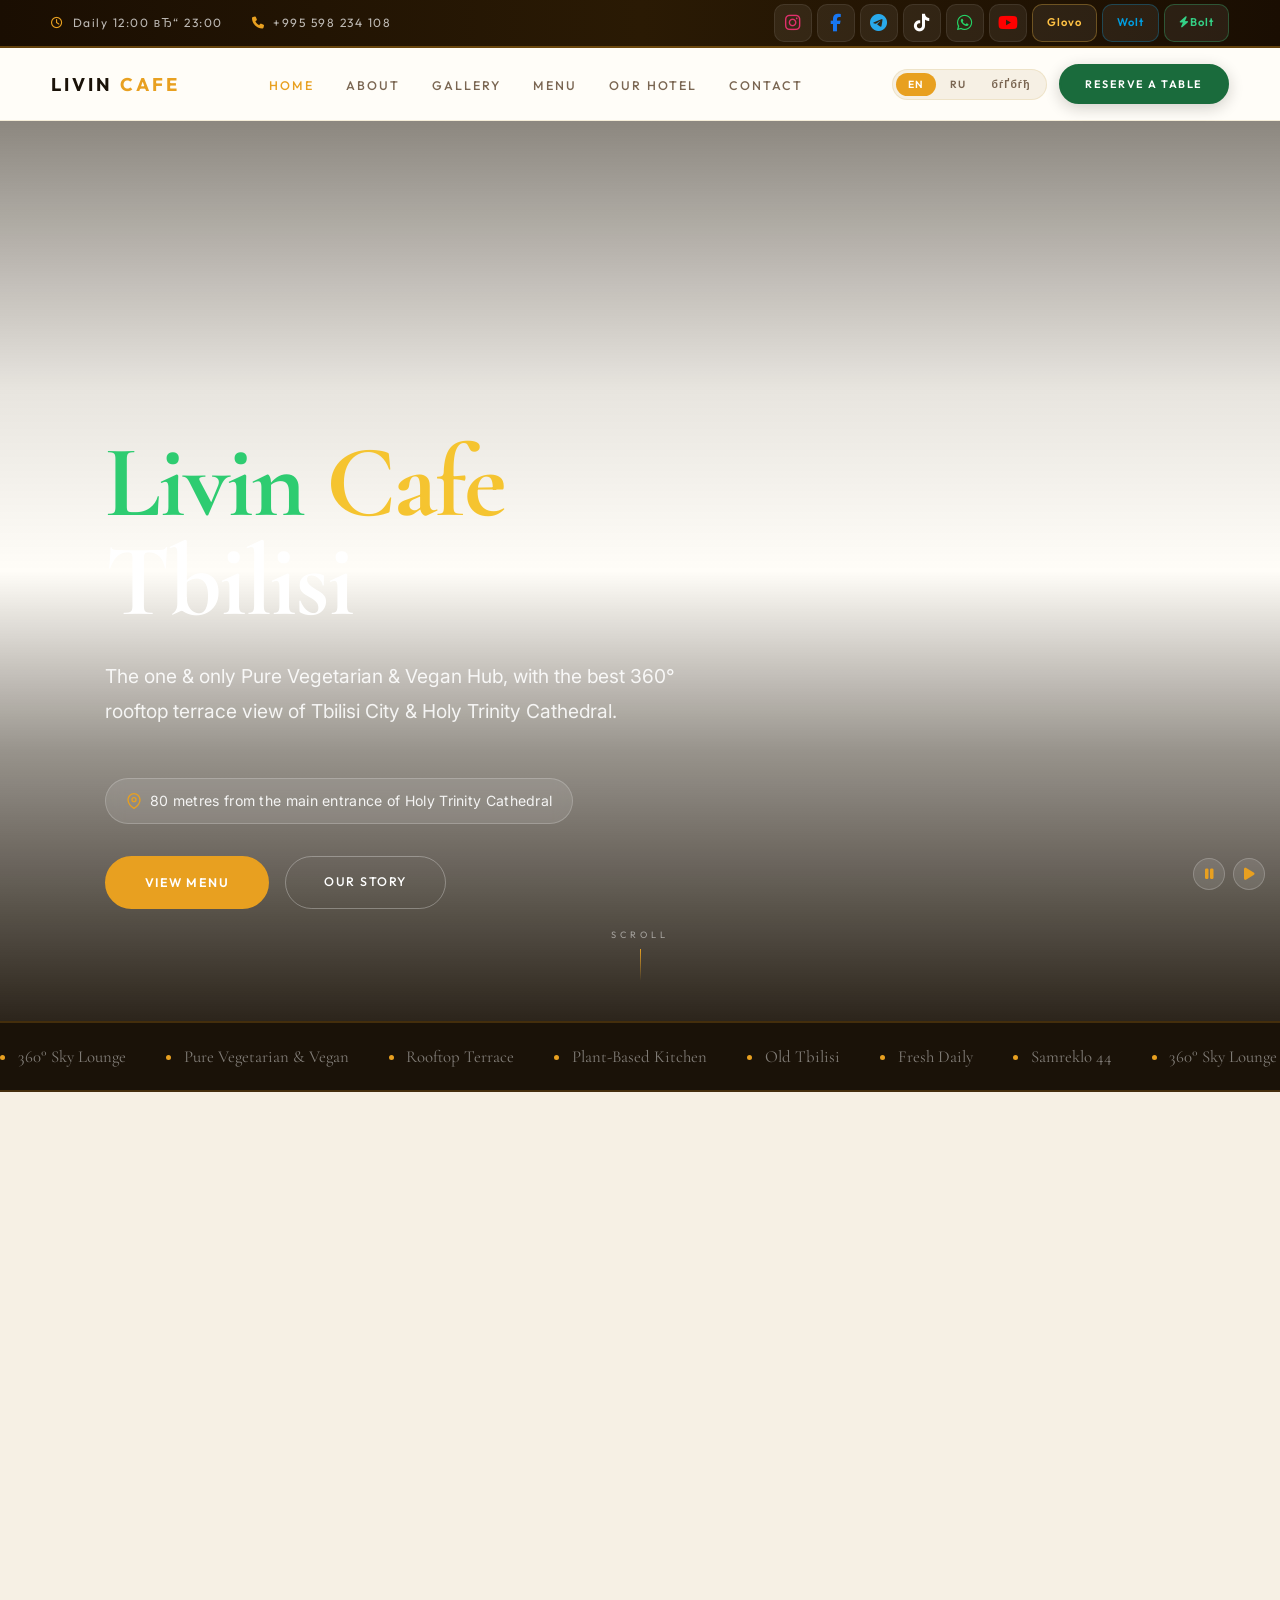
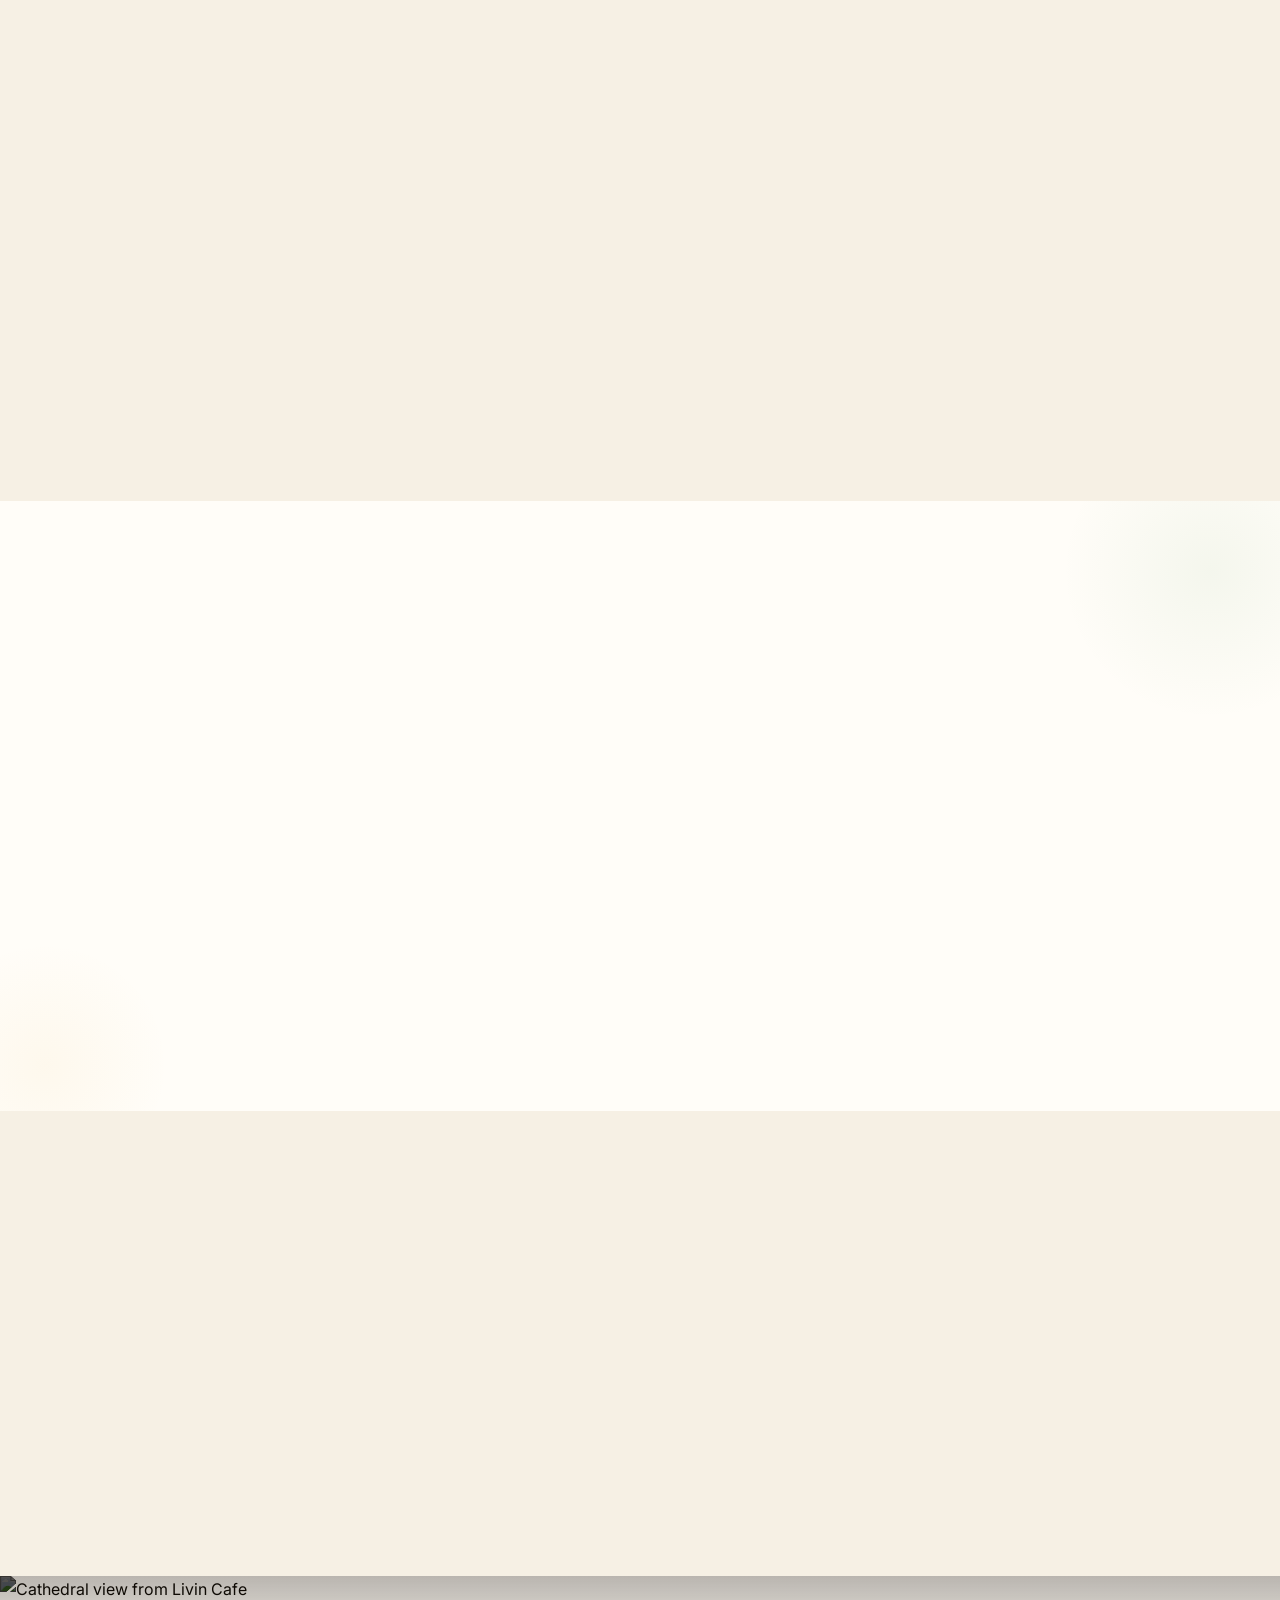
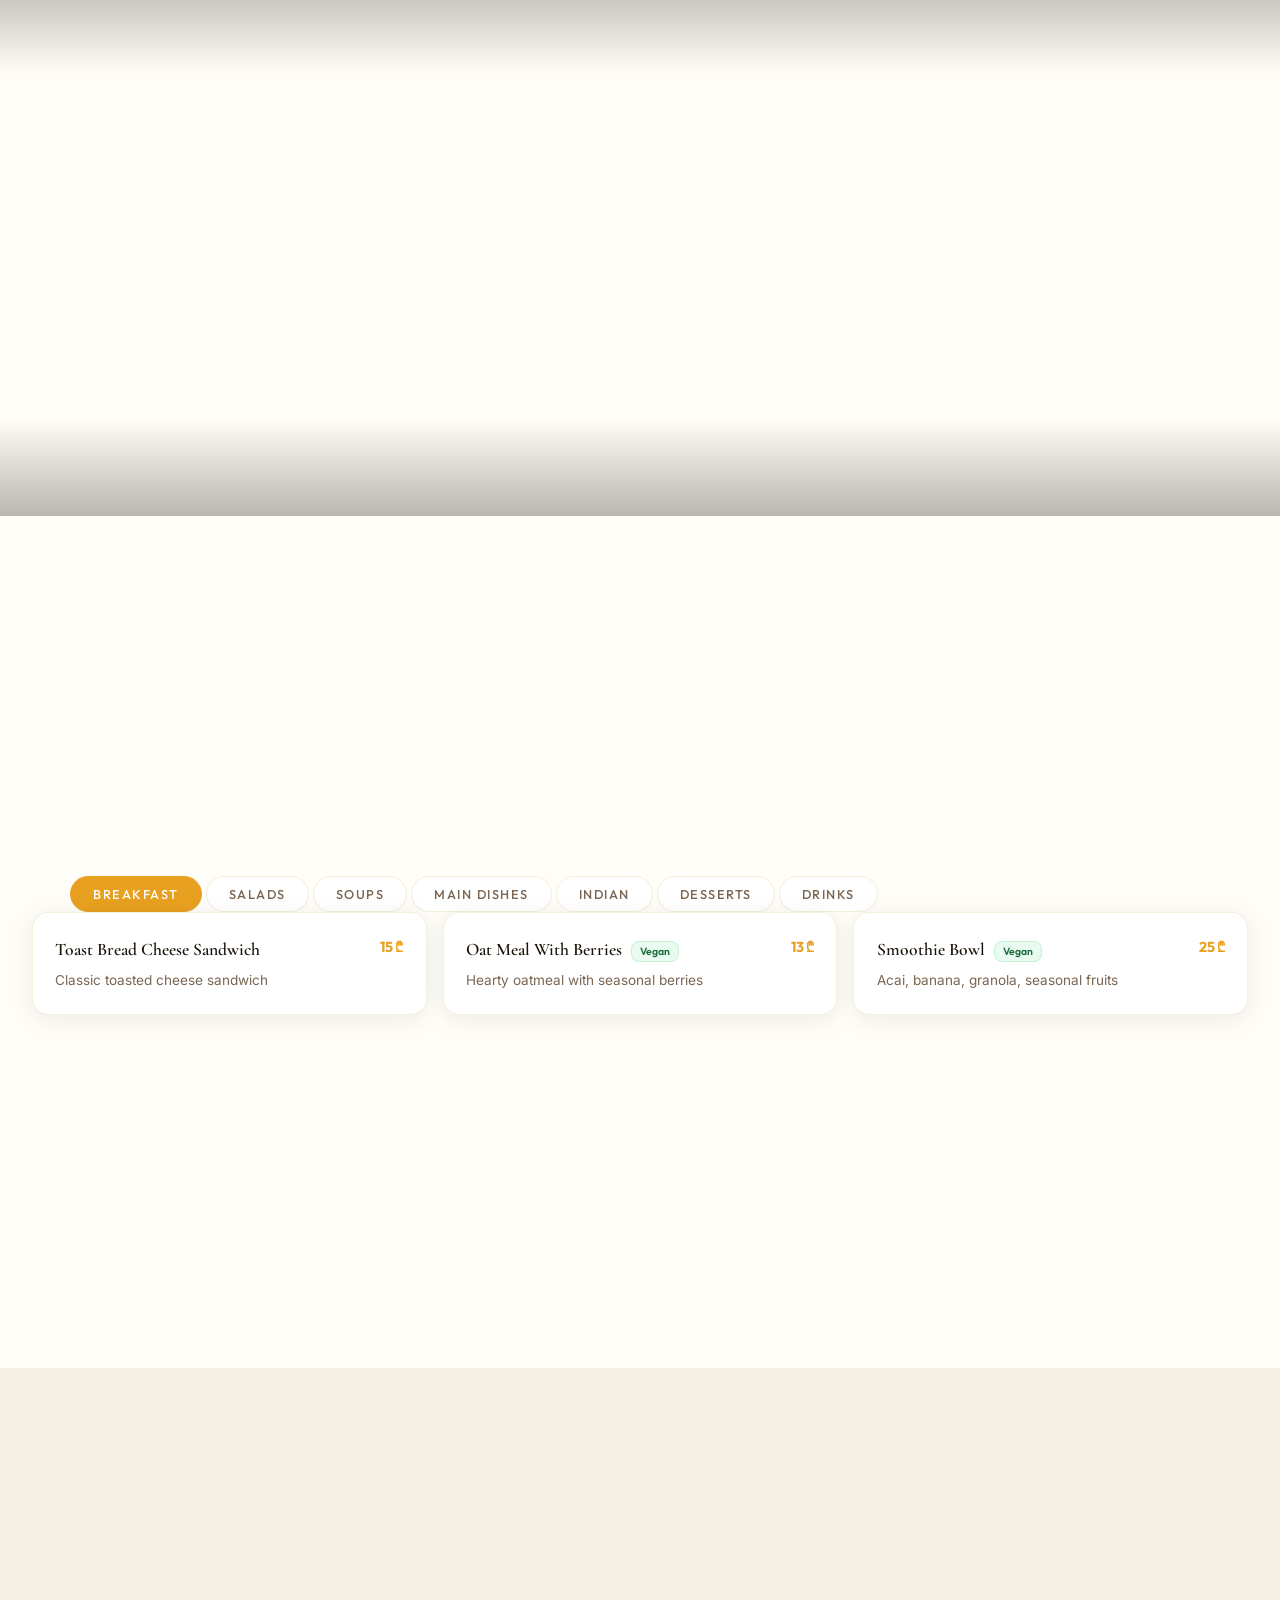
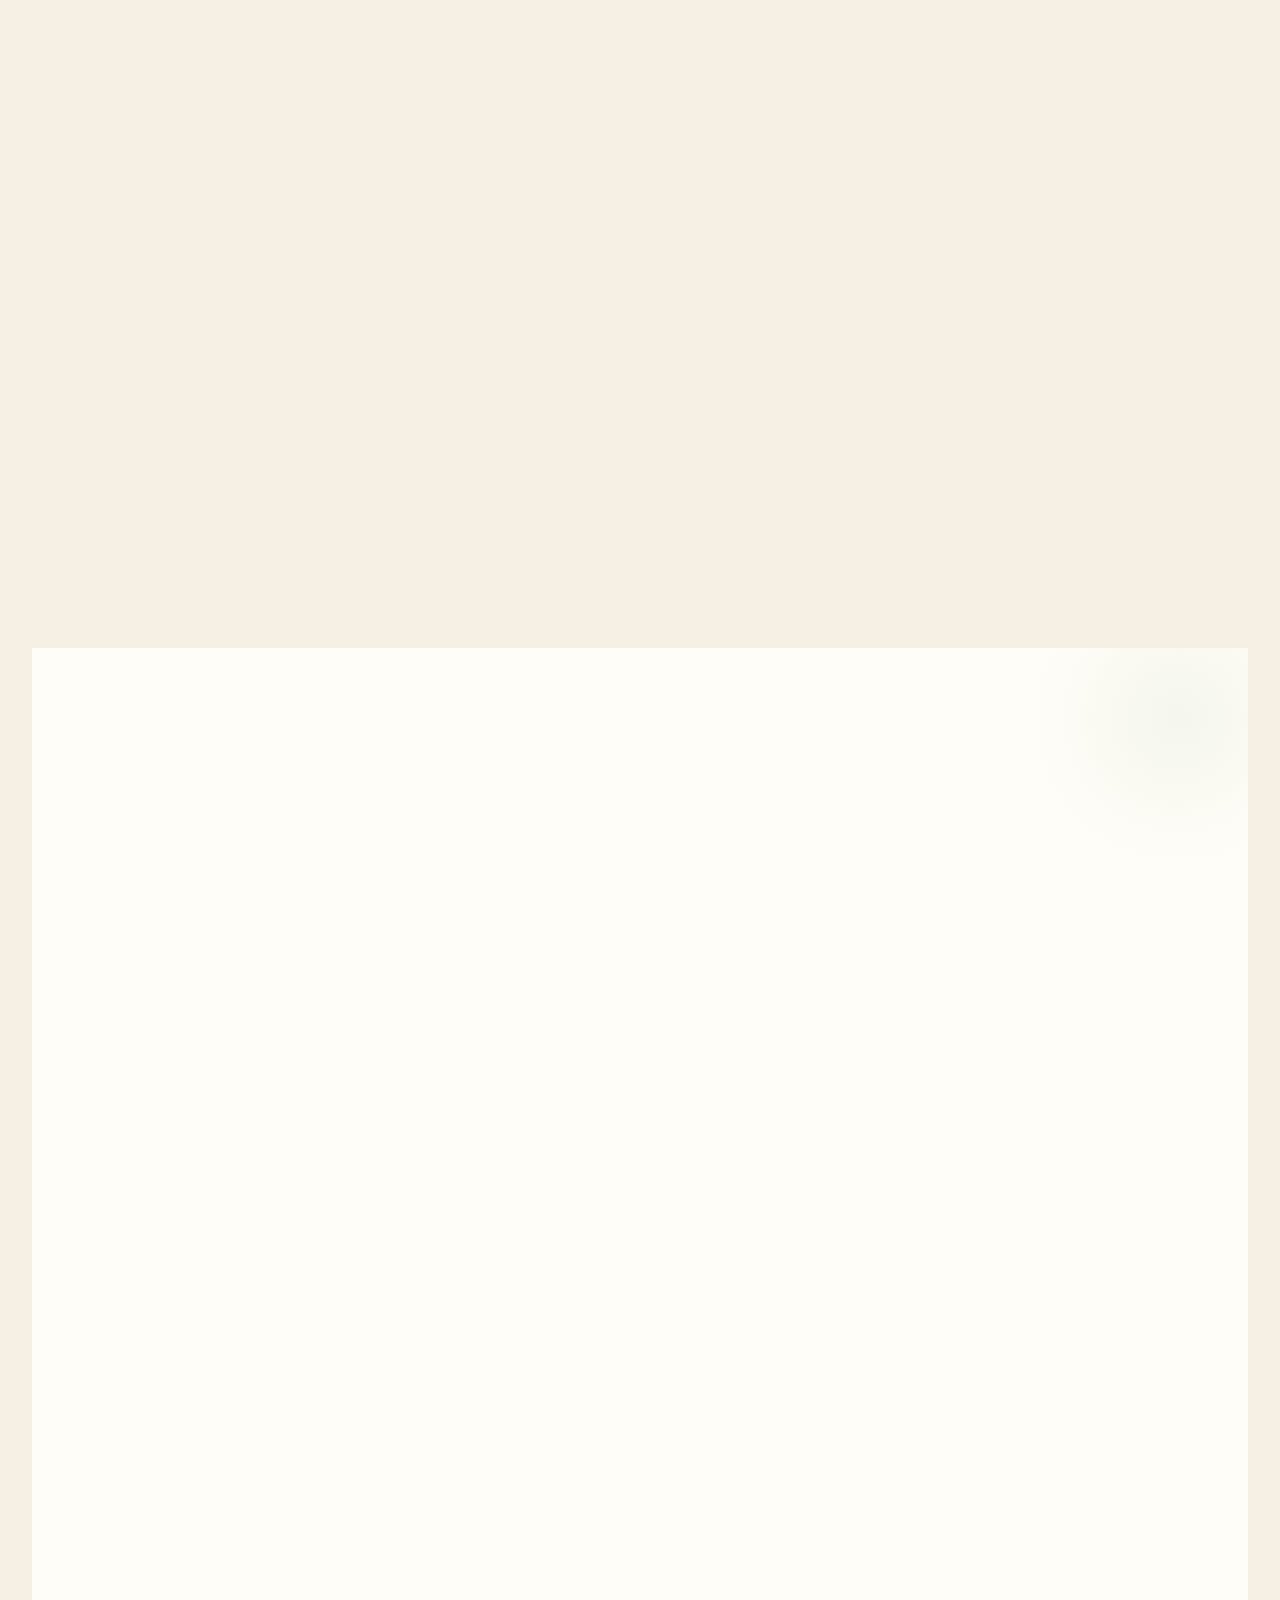
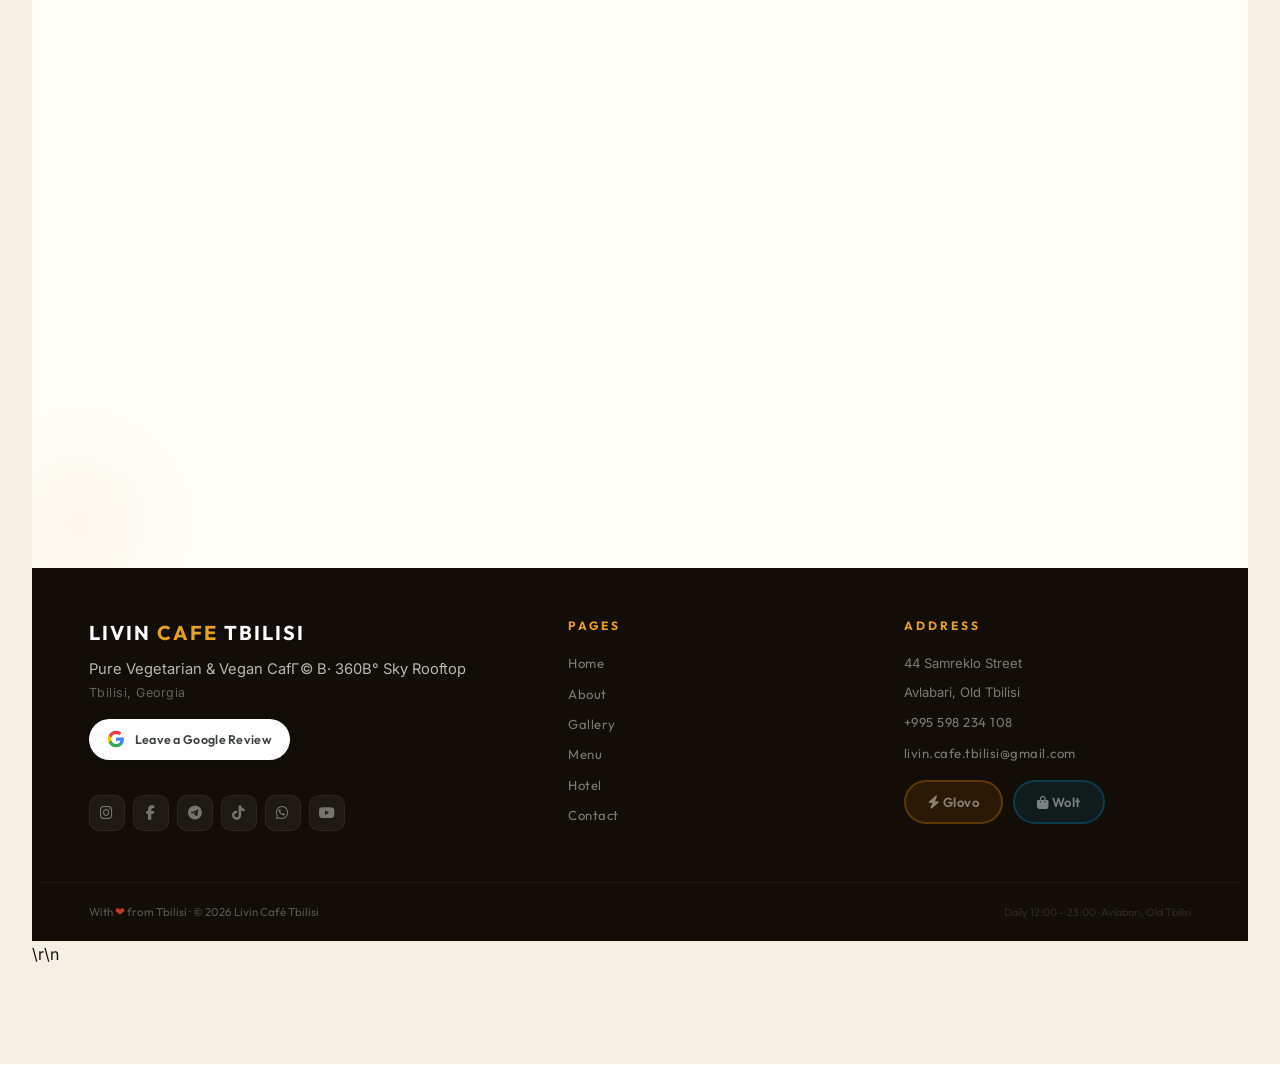
==== index.html @ 827bec3f "Add files via upload" ====
﻿<!DOCTYPE html>
<html lang="en">
<head>
    <link rel="manifest" href="manifest.json">
  <meta charset="UTF-8"><meta name="viewport" content="width=device-width,initial-scale=1.0">
  <title>Livin Cafe Tbilisi вЂ” Pure Vegetarian & Vegan Rooftop</title>
  <meta name="description" content="The one and only pure vegetarian and vegan rooftop cafe in Tbilisi with 360 views of Holy Trinity Cathedral. Samreklo 44, Avlabari.">
  <!-- OG Tags -->
  <meta property="og:title" content="Livin Cafe Tbilisi вЂ” Pure Vegetarian & Vegan Rooftop">
  <meta property="og:description" content="The one & only Pure Vegetarian & Vegan Hub with the best 360В° rooftop terrace view of Tbilisi City & Holy Trinity Cathedral.">
  <meta property="og:type" content="website">
  <meta property="og:url" content="https://www.livincafetbilisi.com">
  <meta property="og:image" content="https://www.livincafetbilisi.com/photos/cathedral-view.jpg">
  <meta property="og:locale" content="en_US">
  <meta property="og:locale:alternate" content="ru_RU">
  <meta property="og:locale:alternate" content="ka_GE">
  <meta name="twitter:card" content="summary_large_image">
  <meta name="twitter:title" content="Livin Cafe Tbilisi вЂ” Pure Vegetarian & Vegan Rooftop">
  <meta name="twitter:description" content="360В° Sky Lounge В· Bar В· Terrace В· Pure Vegetarian & Vegan Hub in Old Tbilisi">
  <meta name="twitter:image" content="https://www.livincafetbilisi.com/photos/cathedral-view.jpg">
  <!-- Schema Markup for SEO -->
  <script type="application/ld+json">
  {
    "@context": "https://schema.org",
    "@type": "Restaurant",
    "name": "Livin Cafe Tbilisi",
    "image": [
      "https://www.livincafetbilisi.com/photos/cathedral-view.jpg",
      "https://www.livincafetbilisi.com/photos/interior.jpg"
    ],
    "servesCuisine": [
      "Vegetarian",
      "Vegan",
      "Georgian",
      "Mediterranean"
    ],
    "priceRange": "$$",
    "address": {
      "@type": "PostalAddress",
      "streetAddress": "44 Samreklo Street",
      "addressLocality": "Avlabari, Old Tbilisi",
      "addressCountry": "GE"
    },
    "geo": {
      "@type": "GeoCoordinates",
      "latitude": "41.698880",
      "longitude": "44.814075"
    },
    "telephone": "+995 598 234 108",
    "url": "https://www.livincafetbilisi.com",
    "openingHours": [
      "Mo,Tu,We,Th,Fr,Sa,Su 12:00-23:00"
    ],
    "menu": "https://menu.ps.me/PnsCt-fEtQE",
    "hasMenu": "https://menu.ps.me/PnsCt-fEtQE"
  }
  </script>
  <!-- Favicon SVG -->
  <link rel="icon" type="image/png" href="favicon.png">
  <link rel="shortcut icon" href="favicon.ico">
  <link rel="stylesheet" href="style.css">
  <link rel="stylesheet" href="https://cdnjs.cloudflare.com/ajax/libs/font-awesome/6.5.1/css/all.min.css">
</head>
<body>
  <!-- Skip to Content Link for Accessibility -->
  <a href="#main-content" class="skip-link">Skip to main content</a>
  <div id="main-content" class="content-wrapper">
<div class="top-bar">
  <div class="top-bar-left">
    <span class="top-hours"><i class="far fa-clock"></i> <span data-i18n="topHours">Daily 12:00 вЂ“ 23:00</span></span>
    <a href="tel:+995598234108" class="top-phone"><i class="fas fa-phone"></i> +995 598 234 108</a>
  </div>
  <div class="top-bar-right">
    <a href="https://www.instagram.com/livin.cafe.tbilisi" target="_blank" class="tsoc ig"><i class="fab fa-instagram"></i></a>
    <a href="https://www.facebook.com/livincafetbilisi" target="_blank" class="tsoc fb"><i class="fab fa-facebook-f"></i></a>
    <a href="https://t.me/LIVINCAFETBILISI" target="_blank" class="tsoc tg"><i class="fab fa-telegram-plane"></i></a>
    <a href="https://www.tiktok.com/@livin.cafe.tbilisi" target="_blank" class="tsoc tt"><i class="fab fa-tiktok"></i></a>
    <a href="https://wa.me/995598234108" target="_blank" class="tsoc wa"><i class="fab fa-whatsapp"></i></a>
    <a href="https://www.youtube.com/@LivinCafeTbilisi" target="_blank" class="tsoc yt"><i class="fab fa-youtube"></i></a>
    <a href="https://glovoapp.com/ka/ge/tbilisi/stores/livin-cafe-tbilisi-tbi" target="_blank" class="tsoc tsoc-delivery glovo">Glovo</a>
    <a href="https://wolt.com/ka/geo/tbilisi/restaurant/livin-caf-tbilisi" target="_blank" class="tsoc tsoc-delivery wolt">Wolt</a>
    <a href="#" class="tsoc tsoc-delivery bolt"><i class="fas fa-bolt"></i> Bolt</a>
  </div>
</div>
<nav class="nav" id="nav">
  <a href="index.html" class="nav-logo"><span class="nav-brand">LIVIN <em>CAFE</em></span></a>
  <ul class="nav-center">
    <li><a href="#home" class="active" data-i18n="navHome">Home</a></li>
    <li><a href="#about" data-i18n="navAbout">About</a></li>
    <li><a href="gallery.html" data-i18n="navGallery">Gallery</a></li>
    <li><a href="#menu" data-i18n="navMenu">Menu</a></li>
    <li><a href="hotel.html" data-i18n="navHotel">Our Hotel</a></li>
    <li><a href="#contact" data-i18n="navContact">Contact</a></li>
  </ul>
  <div class="nav-right">
    <div class="lang-toggle">
      <button class="lang-btn active" data-lang="en">EN</button>
      <button class="lang-btn" data-lang="ru">RU</button>
      <button class="lang-btn" data-lang="ka">бѓҐбѓђ</button>
    </div>
    <a href="https://wa.me/995598234108" target="_blank" class="nav-cta" data-i18n="navCta">Reserve a Table</a>
  </div>
  <button class="hamburger" id="hamburger"><span></span><span></span><span></span></button>
</nav>
<div class="mobile-nav" id="mobileNav">
  <a href="#home" onclick="closeMobile()" data-i18n="navHome">Home</a>
  <a href="#about" onclick="closeMobile()" data-i18n="navAbout">About</a>
  <a href="gallery.html" data-i18n="navGallery">Gallery</a>
  <a href="#menu" onclick="closeMobile()" data-i18n="navMenu">Menu</a>
  <a href="hotel.html" data-i18n="navHotel">Hotel</a>
  <a href="#contact" onclick="closeMobile()" data-i18n="navContact">Contact</a>
  <a href="https://wa.me/995598234108" target="_blank" data-i18n="navCta">Reserve a Table</a>
  <div class="mobile-lang"><button class="lang-btn" data-lang="en">EN</button><button class="lang-btn" data-lang="ru">RU</button><button class="lang-btn" data-lang="ka">бѓҐбѓђ</button></div>
</div>

<!-- HERO вЂ” brighter video filter -->
<section class="hero" id="home">
  <div class="hero-video-wrap">
    <video autoplay muted loop playsinline class="hero-video" poster="photos/cathedral-view.webp">
      <source src="video/hero-6.mp4" type="video/mp4">
      <source src="video/hero.mp4" type="video/mp4">
    </video>
  </div>
  <div class="hero-overlay"></div>
  <div class="hero-content">
    <h1><span class="green">Livin</span> <span class="gold">Cafe</span><br>Tbilisi</h1>
    <p class="hero-desc" data-i18n="heroDesc">The one &amp; only Pure Vegetarian &amp; Vegan Hub, with the best 360&deg; rooftop terrace view of Tbilisi City &amp; Holy Trinity Cathedral.</p>
    <div class="hero-location" data-i18n="heroLocation">
      <svg viewBox="0 0 24 24" fill="none" stroke="currentColor" stroke-width="2" stroke-linecap="round" stroke-linejoin="round"><path d="M21 10c0 7-9 13-9 13s-9-6-9-13a9 9 0 0118 0z"/><circle cx="12" cy="10" r="3"/></svg>
      80 metres from the main entrance of Holy Trinity Cathedral
    </div>
    <div class="hero-actions">
      <a href="#menu" class="btn-main" data-i18n="heroBtn1">View Menu</a>
      <a href="#about" class="btn-ghost" data-i18n="heroBtn2">Our Story</a>
    </div>
  </div>
  <div class="hero-scroll"><span data-i18n="scrollText">Scroll</span><div class="hero-scroll-line"></div></div>
</section>

<!-- MARQUEE -->
<div class="marquee"><div class="marquee-track">
  <div class="marquee-item"><span class="dot"></span>360&deg; Sky Lounge</div>
  <div class="marquee-item"><span class="dot"></span><span data-i18n="mq1">Pure Vegetarian &amp; Vegan</span></div>
  <div class="marquee-item"><span class="dot"></span><span data-i18n="mq2">Rooftop Terrace</span></div>
  <div class="marquee-item"><span class="dot"></span><span data-i18n="mq3">Plant-Based Kitchen</span></div>
  <div class="marquee-item"><span class="dot"></span>Old Tbilisi</div>
  <div class="marquee-item"><span class="dot"></span><span data-i18n="mq5">Fresh Daily</span></div>
  <div class="marquee-item"><span class="dot"></span>Samreklo 44</div>
  <div class="marquee-item"><span class="dot"></span>360&deg; Sky Lounge</div>
  <div class="marquee-item"><span class="dot"></span><span data-i18n="mq1">Pure Vegetarian &amp; Vegan</span></div>
  <div class="marquee-item"><span class="dot"></span><span data-i18n="mq2">Rooftop Terrace</span></div>
  <div class="marquee-item"><span class="dot"></span><span data-i18n="mq3">Plant-Based Kitchen</span></div>
  <div class="marquee-item"><span class="dot"></span>Old Tbilisi</div>
  <div class="marquee-item"><span class="dot"></span>Samreklo 44</div>
</div></div>
<div class="marquee-controls" aria-label="Marquee controls">
  <button class="marquee-btn pause" title="Pause"><i class="fas fa-pause"></i></button>
  <button class="marquee-btn play" title="Play"><i class="fas fa-play"></i></button>
</div>

<!-- ABOUT -->
<section id="about">
  <div class="container">
    <span class="section-label reveal" data-i18n="aboutLabel">Our Story</span>
    <h2 class="section-title reveal" data-i18n="aboutTitle">About Livin Cafe</h2>
    <p class="section-sub reveal" data-i18n="aboutSub">Where mindful dining meets the best view in Tbilisi</p>
    <div class="about-grid">
      <div class="about-img reveal"><picture><source srcset="photos/interior.webp" type="image/webp"><source srcset="photos/interior.jpg" type="image/jpeg"><img src="photos/interior.jpg" alt="Livin Cafe Interior"></picture></div>
      <div class="about-body">
        <p class="reveal" data-i18n="aboutP">Perched atop the Livin Hotel at 44 Samreklo Street in Old Tbilisi's Avlabari district, we offer the best 360&deg; rooftop view of the city and Holy Trinity Cathedral. Everything on our menu is purely vegetarian and vegan вЂ” made fresh every day from plant-based ingredients with no compromise on taste.</p>
        <blockquote class="reveal" data-i18n="aboutQuote">"We believe great food doesn't need to come at the cost of the planet."</blockquote>
        <ul class="values reveal">
          <li><span class="check">&#10003;</span><span data-i18n="pr1">No eggs, meat, poultry, or seafood</span></li>
          <li><span class="check">&#10003;</span><span data-i18n="pr2">100% Halal food</span></li>
          <li><span class="check">&#10003;</span><span data-i18n="pr3">Made fresh daily</span></li>
          <li><span class="check">&#10003;</span><span data-i18n="pr4">Plant-based ingredients</span></li>
        </ul>
      </div>
    </div>
  </div>
</section>

<!-- MISSION вЂ” NEW SECTION -->
<section class="mission-section" id="mission">
  <div class="mission-inner">
    <div class="mission-icon reveal">рџЄ·</div>
    <span class="section-label reveal" data-i18n="missionLabel">Our Mission</span>
    <h2 class="section-title reveal" data-i18n="missionTitle">Food That Cares</h2>
    <p class="mission-text reveal" data-i18n="missionText">To inspire a conscious and healthy lifestyle through balanced, fresh, and cruelty-free food. We do believe that caring for ourselves also means caring for our community, our country, animals, the environment and our planet.</p>
    <div class="mission-pillars reveal">
      <div class="mission-pillar"><i class="fas fa-users"></i> <span data-i18n="mp1">Community</span></div>
      <div class="mission-pillar"><i class="fas fa-heartbeat"></i> <span data-i18n="mp2">Health</span></div>
      <div class="mission-pillar"><i class="fas fa-paw"></i> <span data-i18n="mp3">Animals</span></div>
      <div class="mission-pillar"><i class="fas fa-leaf"></i> <span data-i18n="mp4">Environment</span></div>
      <div class="mission-pillar"><i class="fas fa-globe-americas"></i> <span data-i18n="mp5">Planet</span></div>
    </div>
  </div>
</section>

<!-- OWNER -->
<section class="owner-section" id="owner">
  <div class="container">
    <div class="owner-card reveal">
      <div class="owner-photo"><div class="owner-initials">RS</div></div>
      <div class="owner-info">
        <span class="section-label" data-i18n="ownerLabel">Founder &amp; Director</span>
        <h3 data-i18n="ownerName">Rauf Shikhaliyev</h3>
        <p data-i18n="ownerBio">Visionary entrepreneur behind Livin Cafe &amp; Hotel Tbilisi вЂ” pioneering Georgia's first pure vegetarian &amp; vegan hospitality concept with a passion for sustainable living and mindful dining.</p>
        <a href="https://www.linkedin.com/in/rauf-shikhaliyev-09820183/" target="_blank" class="owner-linkedin">
          <i class="fab fa-linkedin"></i> <span data-i18n="ownerLinkedin">View on LinkedIn</span>
        </a>
      </div>
    </div>
  </div>
</section>

<!-- PHOTO BREAK -->
<div class="photo-break">
  <picture><source srcset="photos/cathedral-view.webp" type="image/webp"><source srcset="photos/cathedral-view.jpg" type="image/jpeg"><img src="photos/cathedral-view.jpg" alt="Cathedral view from Livin Cafe"></picture>
  <div class="photo-break-overlay"></div>
  <div class="photo-break-text reveal">
    <blockquote data-i18n="breakQuote">"The one &amp; only Pure Vegetarian &amp; Vegan Hub, with the best 360&deg; rooftop terrace view of Tbilisi City &amp; Holy Trinity Cathedral."</blockquote>
    <cite data-i18n="breakCite">Samreklo 44, Avlabari</cite>
  </div>
</div>

<!-- MENU вЂ” with i18n keys for translation -->
<section id="menu">
  <div class="container">
    <span class="section-label reveal" data-i18n="menuLabel">Our Menu</span>
    <h2 class="section-title reveal" data-i18n="menuTitle">Taste Our Kitchen</h2>
    <p class="section-sub reveal" data-i18n="menuSub">100% plant-based. Made fresh every day.</p>
    <div class="menu-filters reveal">
      <button class="filter-btn active" data-filter="all">All</button>
      <button class="filter-btn" data-filter="vegan">Vegan</button>
      <button class="filter-btn" data-filter="vegetarian">Vegetarian</button>
      <button class="filter-btn" data-filter="hot">Hot Dishes</button>
      <button class="filter-btn" data-filter="cold">Cold Dishes</button>
    </div
<div class="menu-tabs reveal">
      <button class="tab-btn active" data-tab="breakfast" data-i18n="t0">Breakfast</button>
      <button class="tab-btn" data-tab="salads" data-i18n="t1">Salads</button>
      <button class="tab-btn" data-tab="soups" data-i18n="t2">Soups</button>
      <button class="tab-btn" data-tab="mains" data-i18n="t3">Main Dishes</button>
      <button class="tab-btn" data-tab="indian" data-i18n="t4">Indian</button>
      <button class="tab-btn" data-tab="desserts" data-i18n="t5">Desserts</button>
      <button class="tab-btn" data-tab="drinks" data-i18n="t6">Drinks</button>
    </div>
    <!-- BREAKFAST -->
    <div class="menu-panel active" id="tab-breakfast"><div class="menu-grid">
      <div class="menu-card"><div class="menu-card-body"><h4><span data-i18n="m_b1">Toast Bread Cheese Sandwich</span></h4><p class="mc-desc" data-i18n="m_b1d">Classic toasted cheese sandwich</p></div><span class="mc-price">15 &#8382;</span></div>
      <div class="menu-card"><div class="menu-card-body"><h4><span data-i18n="m_b2">Oat Meal With Berries</span> <span class="tag-v">Vegan</span></h4><p class="mc-desc" data-i18n="m_b2d">Hearty oatmeal with seasonal berries</p></div><span class="mc-price">13 &#8382;</span></div>
      <div class="menu-card"><div class="menu-card-body"><h4><span data-i18n="m_b3">Smoothie Bowl</span> <span class="tag-v">Vegan</span></h4><p class="mc-desc" data-i18n="m_b3d">Acai, banana, granola, seasonal fruits</p></div><span class="mc-price">25 &#8382;</span></div>
    </div></div>
    <!-- SALADS -->
    <div class="menu-panel" id="tab-salads"><div class="menu-grid">
      <div class="menu-card"><div class="menu-card-body"><h4><span data-i18n="m_s1">Broccoli &amp; Avocado Salad</span> <span class="tag-v">Vegan</span></h4><p class="mc-desc" data-i18n="m_s1d">Broccoli, avocado, iceberg, tomato, zucchini, cashew</p></div><span class="mc-price">25 &#8382;</span></div>
      <div class="menu-card"><div class="menu-card-body"><h4><span data-i18n="m_s2">Caesar Salad</span> <span class="tag-vg">Vegetarian</span></h4><p class="mc-desc" data-i18n="m_s2d">Beyond Meat, parmesan, vegan caesar dressing</p></div><span class="mc-price">29 &#8382;</span></div>
    </div></div>
    <!-- SOUPS -->
    <div class="menu-panel" id="tab-soups"><div class="menu-grid">
      <div class="menu-card"><div class="menu-card-body"><h4><span data-i18n="m_sp1">Pumpkin Cream Soup</span> <span class="tag-v">Vegan</span></h4><p class="mc-desc" data-i18n="m_sp1d">Semi-sweet pumpkin, coconut cream, spices</p></div><span class="mc-price">18 &#8382;</span></div>
      <div class="menu-card"><div class="menu-card-body"><h4><span data-i18n="m_sp2">Miso Soup</span> <span class="tag-v">Vegan</span></h4><p class="mc-desc" data-i18n="m_sp2d">Tofu, wakame, nori, bell pepper, rice</p></div><span class="mc-price">22 &#8382;</span></div>
      <div class="menu-card"><div class="menu-card-body"><h4><span data-i18n="m_sp3">Tom Yum Noodles</span> <span class="tag-v">Vegan</span></h4><p class="mc-desc" data-i18n="m_sp3d">Tofu, mushroom, broccoli, coconut cream</p></div><span class="mc-price">25 &#8382;</span></div>
    </div></div>
    <!-- MAINS -->
    <div class="menu-panel" id="tab-mains"><div class="menu-grid">
      <div class="menu-card"><div class="menu-card-body"><h4><span data-i18n="m_m1">CheeseBurger</span> <span class="tag-vg">Vegetarian</span></h4><p class="mc-desc" data-i18n="m_m1d">Beyond Meat patty, mozzarella, potato wedges</p></div><span class="mc-price">38 &#8382;</span></div>
      <div class="menu-card"><div class="menu-card-body"><h4><span data-i18n="m_m2">Burger</span> <span class="tag-v">Vegan</span></h4><p class="mc-desc" data-i18n="m_m2d">Beyond Meat, lettuce, tomato, vegan sauce</p></div><span class="mc-price">35 &#8382;</span></div>
      <div class="menu-card"><div class="menu-card-body"><h4><span data-i18n="m_m3">Grilled Falafel Roll</span> <span class="tag-v">Vegan</span></h4><p class="mc-desc" data-i18n="m_m3d">Lavash, lettuce, tomato, cucumber pickle</p></div><span class="mc-price">25 &#8382;</span></div>
      <div class="menu-card"><div class="menu-card-body"><h4><span data-i18n="m_m4">Spicy Burrito Wrap</span> <span class="tag-v">Vegan</span></h4><p class="mc-desc" data-i18n="m_m4d">Soy meat, corn, red beans, bell pepper, salsa</p></div><span class="mc-price">25 &#8382;</span></div>
      <div class="menu-card"><div class="menu-card-body"><h4><span data-i18n="m_m5">Tofu Fish Fillet</span> <span class="tag-v">Vegan</span></h4><p class="mc-desc" data-i18n="m_m5d">Tofu in nori, vegan tartar, home fries</p></div><span class="mc-price">35 &#8382;</span></div>
      <div class="menu-card"><div class="menu-card-body"><h4><span data-i18n="m_m6">Singapore Noodles</span> <span class="tag-v">Vegan</span></h4><p class="mc-desc" data-i18n="m_m6d">Bell pepper, carrot, zucchini, sesame, soy</p></div><span class="mc-price">28 &#8382;</span></div>
    </div></div>
    <!-- INDIAN -->
    <div class="menu-panel" id="tab-indian"><div class="menu-grid">
      <div class="menu-card"><div class="menu-card-body"><h4><span data-i18n="m_i1">Paneer Butter Masala</span> <span class="tag-vg">Vegetarian</span></h4><p class="mc-desc" data-i18n="m_i1d">Tomato, cashew, garam masala, ginger</p></div><span class="mc-price">35 &#8382;</span></div>
      <div class="menu-card"><div class="menu-card-body"><h4><span data-i18n="m_i2">Paneer Tikka Masala</span> <span class="tag-vg">Vegetarian</span></h4><p class="mc-desc" data-i18n="m_i2d">Spicy, jeera rice, yogurt, bell pepper</p></div><span class="mc-price">35 &#8382;</span></div>
      <div class="menu-card"><div class="menu-card-body"><h4><span data-i18n="m_i3">Dal Fry</span> <span class="tag-v">Vegan</span></h4><p class="mc-desc" data-i18n="m_i3d">Yellow lentils, Indian spices, served with rice</p></div><span class="mc-price">35 &#8382;</span></div>
      <div class="menu-card"><div class="menu-card-body"><h4><span data-i18n="m_i4">Chapati Bread</span> <span class="tag-v">Vegan</span></h4></div><span class="mc-price">6 &#8382;</span></div>
    </div></div>
    <!-- DESSERTS -->
    <div class="menu-panel" id="tab-desserts"><div class="menu-grid">
      <div class="menu-card"><div class="menu-card-body"><h4><span data-i18n="m_d1">Tiramisu</span> <span class="tag-vg">Vegetarian</span></h4></div><span class="mc-price">25 &#8382;</span></div>
      <div class="menu-card"><div class="menu-card-body"><h4><span data-i18n="m_d2">Carrot Cake</span> <span class="tag-vg">Vegetarian</span></h4></div><span class="mc-price">16 &#8382;</span></div>
      <div class="menu-card"><div class="menu-card-body"><h4><span data-i18n="m_d3">Ice Cream</span> <span class="tag-vg">Vegetarian</span></h4></div><span class="mc-price">15 &#8382;</span></div>
      <div class="menu-card"><div class="menu-card-body"><h4><span data-i18n="m_d4">Seasonal Fruit Plate</span></h4></div><span class="mc-price">25 &#8382;</span></div>
    </div></div>
    <!-- DRINKS -->
    <div class="menu-panel" id="tab-drinks"><div class="menu-grid">
      <div class="menu-card"><div class="menu-card-body"><h4><span data-i18n="m_dr1">Espresso</span></h4></div><span class="mc-price">6 &#8382;</span></div>
      <div class="menu-card"><div class="menu-card-body"><h4><span data-i18n="m_dr2">Cappuccino</span></h4></div><span class="mc-price">9 &#8382;</span></div>
      <div class="menu-card"><div class="menu-card-body"><h4><span data-i18n="m_dr3">Latte / Iced Latte</span></h4></div><span class="mc-price">10 &#8382;</span></div>
      <div class="menu-card"><div class="menu-card-body"><h4><span data-i18n="m_dr4">Masala Tea</span></h4><p class="mc-desc" data-i18n="m_dr4d">Traditional spiced tea</p></div><span class="mc-price">15 &#8382;</span></div>
      <div class="menu-card"><div class="menu-card-body"><h4><span data-i18n="m_dr5">Livin Lemonade</span></h4><p class="mc-desc" data-i18n="m_dr5d">Homemade special lemonade</p></div><span class="mc-price">18 &#8382;</span></div>
      <div class="menu-card"><div class="menu-card-body"><h4><span data-i18n="m_dr6">Fresh Juice</span></h4><p class="mc-desc" data-i18n="m_dr6d">Orange, apple, carrot, grapefruit</p></div><span class="mc-price">14 &#8382;</span></div>
      <div class="menu-card"><div class="menu-card-body"><h4><span data-i18n="m_dr7">Mojito</span></h4></div><span class="mc-price">25 &#8382;</span></div>
      <div class="menu-card"><div class="menu-card-body"><h4><span data-i18n="m_dr8">Wine by Glass</span></h4><p class="mc-desc" data-i18n="m_dr8d">Local Georgian wines</p></div><span class="mc-price">14 &#8382;</span></div>
      <div class="menu-card"><div class="menu-card-body"><h4><span data-i18n="m_dr9">Beer (Corona / IPA / Cider)</span></h4></div><span class="mc-price">15 &#8382;</span></div>
    </div></div>
    <div class="menu-cta reveal">
      <p data-i18n="menuCtaP">Full menu with all options available online.</p>
      <a href="https://menu.ps.me/PnsCt-fEtQE" target="_blank" class="btn-main" data-i18n="menuBtn">View Full Menu Online</a>
    </div>
  </div>
</section>

<!-- CONTACT -->
<section id="contact" style="background:var(--bg2)">
  <div class="container">
    <span class="section-label reveal" data-i18n="contactLabel">Get in Touch</span>
    <h2 class="section-title reveal" data-i18n="contactTitle">Visit Us</h2>
    <p class="section-sub reveal" data-i18n="contactSub">We would love to welcome you to our rooftop</p>
    <div class="contact-grid">
      <div class="contact-cards reveal">
        <div class="c-card"><div class="c-icon"><i class="fas fa-map-marker-alt"></i></div><div><h4 data-i18n="cAddr">Address</h4><p data-i18n="cAddrV">Livin Hotel Rooftop, 44 Samreklo Street<br>Avlabari, Old Tbilisi, Georgia</p><p class="c-note" data-i18n="cAddrN">80m from Holy Trinity Cathedral</p></div></div>
        <div class="c-card"><div class="c-icon"><i class="far fa-clock"></i></div><div><h4 data-i18n="cHours">Hours</h4><p data-i18n="cHoursV">Daily: 12:00 вЂ“ 23:00</p></div></div>
        <div class="c-card"><div class="c-icon"><i class="fas fa-phone"></i></div><div><h4 data-i18n="cPhone">Phone &amp; WhatsApp</h4><p><a href="tel:+995598234108">+995 598 234 108</a></p></div></div>
        <div class="c-card"><div class="c-icon"><i class="far fa-envelope"></i></div><div><h4 data-i18n="cEmail">Email</h4><p><a href="mailto:livin.cafe.tbilisi@gmail.com">livin.cafe.tbilisi@gmail.com</a></p></div></div>
        <div class="c-card"><div class="c-icon"><i class="fas fa-motorcycle"></i></div><div><h4 data-i18n="cDelivery">Delivery</h4><div class="delivery-links"><a href="https://glovoapp.com/ka/ge/tbilisi/stores/livin-cafe-tbilisi-tbi" target="_blank" class="delivery-pill glovo-pill"><i class="fas fa-bolt"></i> Glovo</a><a href="https://wolt.com/ka/geo/tbilisi/restaurant/livin-caf-tbilisi" target="_blank" class="delivery-pill wolt-pill"><i class="fas fa-shopping-bag"></i> Wolt</a></div></div></div>
      </div>
      <div class="map-wrap reveal">
        <iframe src="https://maps.google.com/maps?q=41.698880,44.814075&t=&z=18&ie=UTF8&iwloc=&output=embed" loading="lazy" title="Livin Cafe Map" allowfullscreen></iframe>
      </div>
    </div>
  </div>

<!-- REVIEWS SECTION -->
<section class="reviews-section" id="reviews">
  <div class="container">
    <span class="section-label reveal">Guest Reviews</span>
    <h2 class="section-title reveal">What Our Guests Say</h2>
    <p class="section-sub reveal">Authentic experiences from our wonderful visitors</p>
    <div class="reviews-grid reveal">
      <div class="review-card">
        <div class="review-header">
          <div class="reviewer-info">
            <h3>Aina Sol</h3>
            <div class="reviewer-badge">8 reviews · 5 photos</div>
          </div>
          <div class="review-rating">
            <span class="heart">❤️</span><span class="heart">❤️</span><span class="heart">❤️</span><span class="heart">❤️</span><span class="heart">❤️</span><span class="heart">❤️</span><span class="heart">❤️</span>
          </div>
        </div>
        <div class="review-date">5 months ago</div>
        <div class="review-text">A beautiful new vegan/vegetarian spot in Tbilisi. The location is stunning — set high above the city with a wide, open view. It’s especially lovely at sunset, when the whole space feels peaceful and expansive.</div>
      </div>
      
      <div class="review-card">
        <div class="review-header">
          <div class="reviewer-info">
            <h3>Robin Makkar</h3>
            <div class="reviewer-badge">2 reviews · 5 photos</div>
          </div>
          <div class="review-rating">
            <span class="heart">❤️</span><span class="heart">❤️</span><span class="heart">❤️</span><span class="heart">❤️</span><span class="heart">❤️</span><span class="heart">❤️</span><span class="heart">❤️</span>
          </div>
        </div>
        <div class="review-date">3 months ago</div>
        <div class="review-text">TOO GOOD TO BE TRUE❤️❤️❤️✨✨✨. Absolutely loved this place! The food was mind-blowingly good and truly A-class. The ambience is super aesthetic and adds so much charm to the overall experience.</div>
      </div>
      
      <div class="review-card">
        <div class="review-header">
          <div class="reviewer-info">
            <h3>Anjali Kadyan</h3>
            <div class="reviewer-badge">14 reviews · 1 photo</div>
          </div>
          <div class="review-rating">
            <span class="heart">❤️</span><span class="heart">❤️</span><span class="heart">❤️</span><span class="heart">❤️</span><span class="heart">❤️</span><span class="heart">❤️</span>
          </div>
        </div>
        <div class="review-date">4 months ago</div>
        <div class="review-text">Livin Cafe in Tbilisi is an absolute gem! 🌄 The highlight is the stunning 360-degree view of the city—perfect during sunset and equally magical at night. The ambiance is calm, cozy, and ideal whether you're dining solo or with friends.</div>
      </div>
      
      <div class="review-card">
        <div class="review-header">
          <div class="reviewer-info">
            <h3>Samuel Alipour-fard</h3>
            <div class="reviewer-badge">32 reviews · 26 photos</div>
          </div>
          <div class="review-rating">
            <span class="heart">❤️</span><span class="heart">❤️</span><span class="heart">❤️</span><span class="heart">❤️</span><span class="heart">❤️</span><span class="heart">❤️</span>
          </div>
        </div>
        <div class="review-date">3 months ago</div>
        <div class="review-text">I'll first say: I highly recommend you visit. Even if you are not there for the completely vegetarian menu, you will enjoy. The food quality is exceptional and the service is outstanding.</div>
      </div>
      
      <div class="review-card">
        <div class="review-header">
          <div class="reviewer-info">
            <h3>Nil Malika</h3>
            <div class="reviewer-badge">5 reviews · 1 photo</div>
          </div>
          <div class="review-rating">
            <span class="heart">❤️</span><span class="heart">❤️</span><span class="heart">❤️</span><span class="heart">❤️</span><span class="heart">❤️</span>
          </div>
        </div>
        <div class="review-date">2 months ago</div>
        <div class="review-text">Hidden gem! 💎 The food was scrumptious. Stunning view of the Holy Trinity Church and the city. Fantastic service. A must-visit for anyone traveling to Tbilisi.</div>
      </div>
      
      <div class="review-card">
        <div class="review-header">
          <div class="reviewer-info">
            <h3>Simran</h3>
            <div class="reviewer-badge">1 review</div>
          </div>
          <div class="review-rating">
            <span class="heart">❤️</span><span class="heart">❤️</span><span class="heart">❤️</span><span class="heart">❤️</span><span class="heart">❤️</span>
          </div>
        </div>
        <div class="review-date">2 months ago</div>
        <div class="review-text">Had an absolutely wonderful time here! Such a gorgeous and cozy place, I loved it! There was great variety of food options and everything we tried was sooo goood! Definitely worth visiting! It’s gonna be my go to place now.</div>
      </div>
    </div>
    
    <div class="reviews-cta reveal">
      <p>Want to share your experience? Leave us a review on Google!</p>
      <a href="https://maps.app.goo.gl/QhFPs6GxrP2SjSTF9" target="_blank" class="btn-main">Leave a Google Review</a>
    </div>
  </div>
</section>
<footer class="footer">
  <div class="footer-top">
    <div class="footer-brand">
      <div class="footer-logo-text">LIVIN <em>CAFE</em> TBILISI</div>
      <p class="footer-tagline-main" data-i18n="footerTagline">Pure Vegetarian &amp; Vegan CafГ© В· 360В° Sky Rooftop</p>
      <p class="footer-tagline-sub">Tbilisi, Georgia</p>
      <a href="https://maps.app.goo.gl/QhFPs6GxrP2SjSTF9" target="_blank" class="google-review-btn">
        <svg viewBox="0 0 24 24" width="18" height="18"><path fill="#4285F4" d="M22.56 12.25c0-.78-.07-1.53-.2-2.25H12v4.26h5.92c-.26 1.37-1.04 2.53-2.21 3.31v2.77h3.57c2.08-1.92 3.28-4.74 3.28-8.09z"/><path fill="#34A853" d="M12 23c2.97 0 5.46-.98 7.28-2.66l-3.57-2.77c-.98.66-2.23 1.06-3.71 1.06-2.86 0-5.29-1.93-6.16-4.53H2.18v2.84C3.99 20.53 7.7 23 12 23z"/><path fill="#FBBC05" d="M5.84 14.09c-.22-.66-.35-1.36-.35-2.09s.13-1.43.35-2.09V7.07H2.18C1.43 8.55 1 10.22 1 12s.43 3.45 1.18 4.93l3.66-2.84z"/><path fill="#EA4335" d="M12 5.38c1.62 0 3.06.56 4.21 1.64l3.15-3.15C17.45 2.09 14.97 1 12 1 7.7 1 3.99 3.47 2.18 7.07l3.66 2.84c.87-2.6 3.3-4.53 6.16-4.53z"/></svg>
        <span data-i18n="reviewBtn">Leave a Google Review</span>
      </a>
      <div class="footer-socials-row">
        <a href="https://www.instagram.com/livin.cafe.tbilisi" target="_blank"><i class="fab fa-instagram"></i></a>
        <a href="https://www.facebook.com/livincafetbilisi" target="_blank"><i class="fab fa-facebook-f"></i></a>
        <a href="https://t.me/LIVINCAFETBILISI" target="_blank"><i class="fab fa-telegram-plane"></i></a>
        <a href="https://www.tiktok.com/@livin.cafe.tbilisi" target="_blank"><i class="fab fa-tiktok"></i></a>
        <a href="https://wa.me/995598234108" target="_blank"><i class="fab fa-whatsapp"></i></a>
        <a href="https://www.youtube.com/@LivinCafeTbilisi" target="_blank"><i class="fab fa-youtube"></i></a>
      </div>
    </div>
    <div class="footer-col">
      <h5>Pages</h5>
      <a href="#home" data-i18n="navHome">Home</a>
      <a href="#about" data-i18n="navAbout">About</a>
      <a href="gallery.html" data-i18n="navGallery">Gallery</a>
      <a href="#menu" data-i18n="navMenu">Menu</a>
      <a href="hotel.html" data-i18n="navHotel">Hotel</a>
      <a href="#contact" data-i18n="navContact">Contact</a>
    </div>
    <div class="footer-col">
      <h5 data-i18n="cAddr">Address</h5>
      <p>44 Samreklo Street</p><p>Avlabari, Old Tbilisi</p>
      <p style="margin-top:.5rem"><a href="tel:+995598234108">+995 598 234 108</a></p>
      <p><a href="mailto:livin.cafe.tbilisi@gmail.com">livin.cafe.tbilisi@gmail.com</a></p>
      <div class="delivery-links" style="margin-top:1rem">
        <a href="https://glovoapp.com/ka/ge/tbilisi/stores/livin-cafe-tbilisi-tbi" target="_blank" class="delivery-pill glovo-pill"><i class="fas fa-bolt"></i> Glovo</a>
        <a href="https://wolt.com/ka/geo/tbilisi/restaurant/livin-caf-tbilisi" target="_blank" class="delivery-pill wolt-pill"><i class="fas fa-shopping-bag"></i> Wolt</a>
      </div>
    </div>
  </div>
  <div class="footer-bottom">
    <p data-i18n="footerText">With <span class="heart">&#10084;</span> from Tbilisi &middot; &copy; 2026 Livin Caf&eacute; Tbilisi</p>
    <p style="font-size:.68rem;opacity:.4">Daily 12:00 &ndash; 23:00 &middot; Avlabari, Old Tbilisi</p>
  </div>
</footer>

  </div>
  <script src="script.js"></script>
    <!-- Service Worker Registration -->
    <script>
    if ('serviceWorker' in navigator) {
      window.addEventListener('load', function() {
        navigator.serviceWorker.register('/service-worker.js').then(function(registration) {
          console.log('ServiceWorker registration successful with scope: ', registration.scope);
        }, function(err) {
          console.log('ServiceWorker registration failed: ', err);
        });
      });
    }
    </script>    <!-- Breadcrumb Schema -->
    <script type="application/ld+json">
    {
      "@context": "https://schema.org",
      "@type": "BreadcrumbList",
      "itemListElement": [
        {
          "@type": "ListItem",
          "position": 1,
          "name": "Home",
          "item": "https://www.livincafetbilisi.com/"
        },
        {
          "@type": "ListItem",
          "position": 2,
          "name": "Livin Cafe Tbilisi",
          "item": "https://www.livincafetbilisi.com/"
        }
      ]
    }
    </script>    <!-- FAQ Schema -->
    <script type="application/ld+json">
    {
      "@context": "https://schema.org",
      "@type": "FAQPage",
      "mainEntity": [
        {
          "@type": "Question",
          "name": "Is Livin Cafe vegetarian or vegan?",
          "acceptedAnswer": {
            "@type": "Answer",
            "text": "Livin Cafe is a pure vegetarian and vegan restaurant. All menu items are 100% plant-based, with both vegetarian and vegan options clearly labeled."
          }
        },
        {
          "@type": "Question",
          "name": "What are the opening hours of Livin Cafe?",
          "acceptedAnswer": {
            "@type": "Answer",
            "text": "Livin Cafe is open daily from 12:00 PM to 11:00 PM (12:00 – 23:00)."
          }
        },
        {
          "@type": "Question",
          "name": "Where is Livin Cafe located?",
          "acceptedAnswer": {
            "@type": "Answer",
            "text": "Livin Cafe is located on the rooftop of Livin Hotel at 44 Samreklo Street, Avlabari, Old Tbilisi, Georgia. It is just 80 metres from the Holy Trinity Cathedral."
          }
        },
        {
          "@type": "Question",
          "name": "Does Livin Cafe offer delivery services?",
          "acceptedAnswer": {
            "@type": "Answer",
            "text": "Yes, Livin Cafe offers delivery through Glovo and Wolt. You can order via their respective apps or websites."
          }
        },
        {
          "@type": "Question",
          "name": "Is there a hotel associated with Livin Cafe?",
          "acceptedAnswer": {
            "@type": "Answer",
            "text": "Yes, Livin Cafe is part of Livin Hotel Tbilisi, which is Georgia's first and only vegan and vegetarian boutique hotel, located in the same building."
          }
        }
      ]
    }
    </script>
  </body>
</html>

\r\n
---- style.css ----
﻿@import url('https://fonts.googleapis.com/css2?family=Cormorant+Garamond:ital,wght@0,400;0,600;0,700;1,400;1,700&family=Inter:wght@300;400;500;600&family=Outfit:wght@300;400;500;600;700&display=swap');:root{--green:#1a6b3c;--green-light:#2ecc71;--gold:#c9a84c;--saffron:#e8a020;--saffron-light:#f5c430;--bg:#fffdf8;--bg2:#f6f0e4;--bg3:#f0e8d5;--card:#ffffff;--dark:#1a1208;--dark2:#120d06;--text:#1a1208;--text-muted:#7a6652;--border:rgba(201,168,76,.18);--heading:'Cormorant Garamond',serif;--body:'Inter',sans-serif;--accent:'Outfit',sans-serif;--shadow:0 4px 24px rgba(26,18,8,.08);--shadow-lg:0 12px 50px rgba(26,18,8,.14)}*,*::before,*::after{margin:0;padding:0;box-sizing:border-box}html{scroll-behavior:smooth}body{font-family:var(--body);background:var(--bg);color:var(--text);overflow-x:hidden;line-height:1.7}::-webkit-scrollbar{width:4px}::-webkit-scrollbar-track{background:var(--bg2)}::-webkit-scrollbar-thumb{background:var(--saffron);border-radius:3px}.skip-link{position:absolute;top:-40px;left:0;background:var(--saffron);color:white;padding:8px 16px;z-index:1000;transition:top 0.3s;font-family:var(--accent);font-size:0.875rem;border-radius:0 0 8px 8px;}.skip-link:focus{top:0;}.lang-btn{transition:all 0.3s ease;position:relative;overflow:hidden;}.lang-btn:active{transform:scale(0.95);}.lang-btn::after{content:'';position:absolute;top:50%;left:50%;width:0;height:0;background:rgba(255,255,255,0.2);border-radius:50%;transform:translate(-50%,-50%);transition:width 0.3s ease,height 0.3s ease;}.lang-btn:active::after{width:100px;height:100px;}.nav-cta{position:relative;overflow:hidden;font-weight:700;box-shadow:0 4px 15px rgba(26,18,8,0.2);}.nav-cta:hover{box-shadow:0 6px 20px rgba(26,18,8,0.3);transform:translateY(-2px);}.nav-cta:active{transform:translateY(0);}.marquee{position:relative;}.marquee-controls{position:absolute;bottom:10px;right:15px;display:flex;gap:8px;z-index:10;}.marquee-btn{width:32px;height:32px;border-radius:50%;background:rgba(255,255,255,0.1);border:1px solid rgba(255,255,255,0.2);color:var(--saffron);display:flex;align-items:center;justify-content:center;cursor:pointer;transition:all 0.3s ease;font-size:0.875rem;}.marquee-btn:hover{background:rgba(255,255,255,0.2);transform:scale(1.1);}.marquee-btn:active{transform:scale(0.9);}.top-bar{background:linear-gradient(90deg,#1a0e02 0%,#2a1a04 50%,#1a0e02 100%);border-bottom:2px solid rgba(232,160,32,.35);padding:.6rem 4%;display:flex;align-items:center;justify-content:space-between;position:sticky;top:0;z-index:200;height:48px}.top-bar-left{display:flex;align-items:center;gap:1.8rem}.top-hours,.top-phone{font-family:var(--accent);font-size:.75rem;color:rgba(255,255,255,.7);letter-spacing:1.5px;text-decoration:none;display:flex;align-items:center;gap:8px;transition:.3s}.top-hours i{color:var(--saffron)}.top-phone i{color:var(--saffron)}.top-phone:hover{color:var(--saffron-light)}.top-bar-right{display:flex;align-items:center;gap:5px}.tsoc{width:38px;height:38px;border-radius:10px;background:rgba(255,255,255,.07);display:flex;align-items:center;justify-content:center;text-decoration:none;color:rgba(255,255,255,.6);font-size:1.1rem;transition:.3s;border:1px solid rgba(255,255,255,.08)}.tsoc:hover{transform:translateY(-2px);background:rgba(255,255,255,.14);border-color:rgba(255,255,255,.2)}.tsoc.ig:hover{color:#E1306C;border-color:#E1306C;background:rgba(225,48,108,.12)}.tsoc.fb:hover{color:#1877F2;border-color:#1877F2;background:rgba(24,119,242,.12)}.tsoc.tg:hover{color:#29A9EB;border-color:#29A9EB;background:rgba(41,169,235,.12)}.tsoc.tt:hover{color:#fff;border-color:#fff;background:#000}.tsoc.wa:hover{color:#25D366;border-color:#25D366;background:rgba(37,211,102,.12)}.tsoc.yt:hover{color:#FF0000;border-color:#FF0000;background:rgba(255,0,0,.12)}.tsoc.ig{color:#E1306C}.tsoc.fb{color:#1877F2}.tsoc.tg{color:#29A9EB}.tsoc.tt{color:#fff}.tsoc.wa{color:#25D366}.tsoc.yt{color:#FF0000}.tsoc-delivery{width:auto;padding:0 14px;font-family:var(--accent);font-size:.7rem;font-weight:600;letter-spacing:1px;color:rgba(255,255,255,.7)!important}.tsoc-delivery.glovo{color:#FFC244!important;border-color:rgba(255,194,68,.3)!important}.tsoc-delivery.wolt{color:#009de0!important;border-color:rgba(0,157,224,.3)!important}.tsoc-delivery.bolt{color:#34D186!important;border-color:rgba(52,209,134,.3)!important}.nav{position:sticky;top:48px;width:100%;z-index:100;padding:1rem 4%;display:flex;align-items:center;justify-content:space-between;background:rgba(255,253,248,.96);backdrop-filter:blur(20px);-webkit-backdrop-filter:blur(20px);border-bottom:1px solid var(--border);transition:.4s;will-change:padding,box-shadow}.nav.scrolled{padding:.7rem 4%;box-shadow:var(--shadow)}.page-hero,.marquee{margin-top:0}.nav-logo{text-decoration:none}.nav-brand{font-family:var(--accent);font-size:1.15rem;font-weight:700;color:var(--dark);letter-spacing:3px}.nav-brand em{color:var(--saffron);font-style:normal}.nav-center{display:flex;gap:2rem;list-style:none}.nav-center a{text-decoration:none;color:var(--text-muted);font-size:.78rem;font-weight:500;letter-spacing:2px;text-transform:uppercase;transition:color .3s;font-family:var(--accent);position:relative}.nav-center a:hover,.nav-center a.active{color:var(--saffron)}.nav-center a::after{content:'';position:absolute;bottom:-4px;left:0;width:0;height:2px;background:var(--saffron);border-radius:2px;transition:width .3s}.nav-center a:hover::after{width:100%}.nav-right{display:flex;align-items:center;gap:.8rem}.lang-toggle{display:flex;gap:2px;background:var(--bg2);border-radius:20px;padding:3px;border:1px solid var(--border)}.lang-btn{padding:5px 12px;border-radius:16px;border:none;background:transparent;color:var(--text-muted);font-size:.65rem;font-weight:600;cursor:pointer;transition:.3s;font-family:var(--accent);letter-spacing:1px}.lang-btn.active{background:var(--saffron);color:#fff}.nav-cta{padding:9px 24px;border-radius:30px;background:var(--green);color:#fff;text-decoration:none;font-size:.68rem;font-weight:600;letter-spacing:1.5px;text-transform:uppercase;transition:.3s;font-family:var(--accent);border:2px solid var(--green)}.nav-cta:hover{background:transparent;color:var(--green);border-color:var(--green)}.hamburger{display:none;flex-direction:column;gap:5px;cursor:pointer;background:none;border:none;padding:4px}.hamburger span{display:block;width:26px;height:2px;background:var(--dark);transition:.3s;border-radius:2px}.hamburger.active span:nth-child(1){transform:rotate(45deg) translate(5px,5px)}.hamburger.active span:nth-child(2){opacity:0}.hamburger.active span:nth-child(3){transform:rotate(-45deg) translate(5px,-5px)}.mobile-nav{display:none;position:fixed;inset:0;background:rgba(255,253,248,.98);backdrop-filter:blur(30px);-webkit-backdrop-filter:blur(30px);z-index:999;flex-direction:column;justify-content:center;align-items:center;transform:translateX(100%);transition:transform .5s cubic-bezier(.16,1,.3,1)}.mobile-nav.open{transform:translateX(0)}.mobile-nav a{font-family:var(--heading);font-size:2.2rem;color:var(--dark);text-decoration:none;padding:.5rem;display:block;transition:.3s;font-weight:600}.mobile-nav a:hover{color:var(--saffron)}.mobile-lang{display:flex;gap:8px;margin-top:2rem}.mobile-lang .lang-btn{padding:10px 22px;font-size:.85rem}.hero{position:relative;height:100vh;min-height:700px;display:flex;align-items:flex-end;padding-bottom:7rem}.hero-video-wrap{position:absolute;inset:0;will-change:transform;overflow:hidden}.hero-video{width:100%;height:100%;object-fit:cover;filter:brightness(.55) saturate(1.15)}.hero-overlay{position:absolute;inset:0;background:linear-gradient(180deg,rgba(26,18,8,.5) 0%,rgba(26,18,8,.1) 30%,transparent 50%,rgba(26,18,8,.45) 70%,rgba(26,18,8,.92) 100%)}.hero-content{position:relative;z-index:2;padding:0 6%;max-width:950px;width:100%}.hero-label{font-family:var(--accent);font-size:.75rem;letter-spacing:4px;text-transform:uppercase;color:var(--saffron);margin-bottom:1.4rem;display:block;opacity:0;animation:fadeUp .8s .2s forwards}.hero h1{font-family:var(--heading);font-size:clamp(4rem,8vw,7.5rem);font-weight:700;line-height:.96;letter-spacing:-2px;margin-bottom:1.8rem;opacity:0;animation:fadeUp .8s .4s forwards;color:#fff}.hero h1 .green{color:var(--green-light)}.hero h1 .gold{color:var(--saffron-light)}.hero-desc{font-size:clamp(1.05rem,1.5vw,1.2rem);color:rgba(255,255,255,.88);font-weight:400;max-width:580px;margin-bottom:3rem;line-height:1.85;opacity:0;animation:fadeUp .8s .6s forwards}.hero-actions{display:flex;gap:1rem;flex-wrap:wrap;opacity:0;animation:fadeUp .8s .9s forwards}.btn-main{padding:14px 38px;border-radius:50px;background:var(--saffron);color:#fff;text-decoration:none;font-size:.78rem;font-weight:600;letter-spacing:1.5px;text-transform:uppercase;transition:.3s;border:2px solid var(--saffron);font-family:var(--accent);display:inline-flex;align-items:center;gap:8px}.btn-main:hover{background:transparent;color:var(--saffron);box-shadow:0 0 30px rgba(232,160,32,.2)}.btn-ghost{padding:14px 38px;border-radius:50px;background:transparent;color:#fff;text-decoration:none;font-size:.78rem;font-weight:500;letter-spacing:1.5px;text-transform:uppercase;border:1px solid rgba(255,255,255,.3);transition:.3s;font-family:var(--accent)}.btn-ghost:hover{border-color:var(--saffron);color:var(--saffron)}.hero-scroll{position:absolute;bottom:2.5rem;left:50%;transform:translateX(-50%);z-index:2;display:flex;flex-direction:column;align-items:center;gap:6px;opacity:0;animation:fadeIn 1s 1.5s forwards}.hero-scroll span{font-family:var(--accent);font-size:.58rem;letter-spacing:4px;text-transform:uppercase;color:rgba(255,255,255,.5)}.hero-scroll-line{width:1px;height:32px;background:linear-gradient(180deg,var(--saffron),transparent);animation:pulse 2s infinite}.marquee{overflow:hidden;padding:1.2rem 0;background:var(--dark);border-top:2px solid rgba(232,160,32,.2);border-bottom:2px solid rgba(232,160,32,.2)}.marquee-track{display:flex;gap:2.5rem;animation:scroll 28s linear infinite;width:max-content;will-change:transform}.marquee-item{white-space:nowrap;font-family:var(--heading);font-size:1.05rem;color:rgba(255,255,255,.45);display:flex;align-items:center;gap:.8rem}.marquee-item .dot{width:5px;height:5px;border-radius:50%;background:var(--saffron)}section{padding:6rem 2rem;contain:layout style}section:nth-of-type(even){background:var(--bg2)}.container{max-width:1140px;margin:0 auto}.section-label{font-family:var(--accent);font-size:.78rem;letter-spacing:4px;text-transform:uppercase;color:var(--saffron);margin-bottom:.6rem;display:block}.section-title{font-family:var(--heading);font-size:clamp(2.4rem,5vw,3.8rem);font-weight:700;line-height:1.08;color:var(--dark);margin-bottom:.8rem}.section-sub{color:var(--text-muted);font-size:1rem;max-width:520px;font-weight:400;line-height:1.8}.about-grid{display:grid;grid-template-columns:1fr 1.1fr;gap:5rem;align-items:center;margin-top:3rem}.about-img{border-radius:20px;overflow:hidden;aspect-ratio:4/5;box-shadow:var(--shadow-lg)}.about-img img{width:100%;height:100%;object-fit:cover;transition:transform .6s}.about-img:hover img{transform:scale(1.03)}.about-body p{color:var(--text-muted);font-size:1rem;line-height:1.9;margin-bottom:1.5rem;font-weight:400}.about-body blockquote{font-family:var(--heading);font-size:1.5rem;font-style:italic;color:var(--saffron);line-height:1.6;margin:2rem 0;padding-left:1.5rem;border-left:3px solid var(--saffron)}.values{list-style:none;display:grid;grid-template-columns:1fr 1fr;gap:.7rem;margin:1.5rem 0}.values li{display:flex;align-items:center;gap:10px;font-size:.95rem;color:var(--text-muted);font-weight:400}.check{width:22px;height:22px;min-width:22px;border-radius:50%;background:rgba(232,160,32,.1);color:var(--saffron);display:flex;align-items:center;justify-content:center;font-size:.65rem;border:1px solid rgba(232,160,32,.25)}.owner-section{background:var(--bg2);padding:4rem 2rem}.owner-card{max-width:800px;margin:0 auto;display:flex;align-items:center;gap:3rem;background:var(--card);border:1px solid var(--border);border-radius:24px;padding:3rem;box-shadow:var(--shadow)}.owner-photo{flex-shrink:0}.owner-initials{width:100px;height:100px;border-radius:50%;background:linear-gradient(135deg,var(--saffron),var(--gold));display:flex;align-items:center;justify-content:center;font-family:var(--heading);font-size:2.2rem;font-weight:700;color:#fff}.owner-info .section-label{margin-bottom:.3rem}.owner-info h3{font-family:var(--heading);font-size:2.2rem;font-weight:700;color:var(--dark);margin-bottom:.8rem}.owner-info p{color:var(--text-muted);font-size:.88rem;line-height:1.8;margin-bottom:1.2rem}.owner-linkedin{display:inline-flex;align-items:center;gap:8px;padding:11px 26px;border-radius:30px;background:rgba(10,102,194,.08);color:#0a66c2;text-decoration:none;font-size:.78rem;font-weight:600;letter-spacing:1px;border:1px solid rgba(10,102,194,.2);transition:.3s;font-family:var(--accent)}.owner-linkedin:hover{background:rgba(10,102,194,.15);transform:translateY(-2px)}.mission-section{background:var(--bg);padding:6rem 2rem;position:relative;overflow:hidden}.mission-section::before{content:'';position:absolute;top:-80px;right:-80px;width:300px;height:300px;border-radius:50%;background:radial-gradient(circle,rgba(74,140,60,.06) 0%,transparent 70%);pointer-events:none}.mission-section::after{content:'';position:absolute;bottom:-80px;left:-80px;width:250px;height:250px;border-radius:50%;background:radial-gradient(circle,rgba(232,160,32,.05) 0%,transparent 70%);pointer-events:none}.mission-inner{max-width:820px;margin:0 auto;text-align:center;position:relative;z-index:1}.mission-icon{font-size:3rem;margin-bottom:1.5rem;display:block}.mission-inner .section-title{margin-bottom:1.5rem}.mission-text{font-size:1.08rem;color:var(--text-muted);line-height:2;font-weight:300;max-width:680px;margin:0 auto 2.5rem}.mission-pillars{display:flex;gap:2rem;justify-content:center;flex-wrap:wrap}.mission-pillar{display:flex;align-items:center;gap:10px;padding:12px 24px;background:var(--card);border:1px solid var(--border);border-radius:50px;font-family:var(--accent);font-size:.8rem;font-weight:500;color:var(--text);box-shadow:var(--shadow);transition:.3s;letter-spacing:.5px}.mission-pillar:hover{transform:translateY(-3px);box-shadow:var(--shadow-lg);border-color:rgba(232,160,32,.3)}.mission-pillar i{color:var(--saffron);font-size:1rem}.photo-break{position:relative;height:60vh;min-height:420px;overflow:hidden;display:flex;align-items:center;justify-content:center}.photo-break img{position:absolute;inset:0;width:100%;height:100%;object-fit:cover;filter:brightness(.42);transition:transform 8s ease;will-change:transform}.photo-break:hover img{transform:scale(1.04)}.photo-break-overlay{position:absolute;inset:0;background:linear-gradient(180deg,rgba(26,18,8,.3) 0%,transparent 18%,transparent 82%,rgba(26,18,8,.3) 100%)}.photo-break-text{position:relative;z-index:2;text-align:center;max-width:760px;padding:0 2rem}.photo-break-text blockquote{font-family:var(--heading);font-size:clamp(1.8rem,3.8vw,3rem);font-style:italic;color:#fff;line-height:1.4;font-weight:600;text-shadow:0 2px 20px rgba(0,0,0,.4)}.photo-break-text cite{display:block;margin-top:1.2rem;font-family:var(--accent);font-size:.78rem;letter-spacing:3px;text-transform:uppercase;color:var(--saffron);font-style:normal}.menu-tabs{display:flex;gap:.5rem;flex-wrap:wrap;margin:2.5rem 0 2rem;border-bottom:2px solid var(--border);padding-bottom:1rem}.tab-btn{padding:9px 22px;border-radius:30px;border:1px solid var(--border);background:var(--card);color:var(--text-muted);font-size:.8rem;font-weight:500;letter-spacing:1.5px;text-transform:uppercase;cursor:pointer;transition:.3s;font-family:var(--accent)}.tab-btn:hover{border-color:var(--saffron);color:var(--saffron)}.tab-btn.active{background:var(--saffron);border-color:var(--saffron);color:#fff}.menu-panel{display:none}.menu-panel.active{display:block}.menu-grid{display:grid;grid-template-columns:repeat(3,1fr);gap:1rem}.menu-card{background:var(--card);border:1px solid var(--border);border-radius:16px;padding:1.4rem;display:flex;justify-content:space-between;align-items:flex-start;gap:1rem;transition:.3s;box-shadow:var(--shadow)}.menu-card:hover{transform:translateY(-3px);box-shadow:var(--shadow-lg);border-color:rgba(232,160,32,.3)}.menu-card-body h4{font-family:var(--heading);font-size:1.1rem;font-weight:600;color:var(--dark);margin-bottom:.3rem}.mc-desc{font-size:.85rem;color:var(--text-muted);line-height:1.6}.mc-price{font-family:var(--accent);font-size:.9rem;font-weight:700;color:var(--saffron);white-space:nowrap}.tag-v{font-size:.65rem;padding:3px 8px;border-radius:8px;vertical-align:middle;font-family:var(--accent);margin-left:5px;background:rgba(46,204,113,.1);color:var(--green);border:1px solid rgba(46,204,113,.2)}.tag-vg{font-size:.65rem;padding:3px 8px;border-radius:8px;vertical-align:middle;font-family:var(--accent);margin-left:5px;background:rgba(201,168,76,.1);color:#9a7a20;border:1px solid rgba(201,168,76,.2)}.menu-cta{text-align:center;padding:3rem 2rem;background:var(--bg2);border-radius:24px;border:1px solid var(--border);max-width:600px;margin:3rem auto 0;box-shadow:var(--shadow)}.menu-cta p{color:var(--text-muted);font-size:.9rem;margin-bottom:2rem;line-height:1.8}.contact-grid{display:grid;grid-template-columns:1fr 1fr;gap:3rem;margin-top:3rem}.contact-cards{display:flex;flex-direction:column;gap:.8rem}.c-card{background:var(--card);border:1px solid var(--border);border-radius:16px;padding:1.4rem;display:flex;align-items:flex-start;gap:1rem;transition:.3s;box-shadow:var(--shadow)}.c-card:hover{transform:translateY(-2px);box-shadow:var(--shadow-lg)}.c-icon{width:42px;height:42px;min-width:42px;border-radius:12px;background:rgba(232,160,32,.1);display:flex;align-items:center;justify-content:center;color:var(--saffron);font-size:1.05rem}.c-card h4{font-family:var(--accent);font-size:.75rem;text-transform:uppercase;letter-spacing:2px;color:var(--text-muted);margin-bottom:3px}.c-card p{font-size:.88rem;color:var(--text)}.c-card a{color:var(--green);text-decoration:none}.c-card a:hover{color:var(--saffron)}.c-note{font-size:.75rem;color:var(--text-muted);margin-top:3px}.delivery-links{display:flex;gap:.6rem;margin-top:.6rem;flex-wrap:wrap}.delivery-pill{display:inline-flex;align-items:center;gap:6px;padding:9px 22px;border-radius:30px;text-decoration:none;font-family:var(--accent);font-size:.76rem;font-weight:600;letter-spacing:.5px;transition:.3s}.glovo-pill{background:rgba(255,149,0,.1);color:#e68a00;border:2px solid rgba(255,149,0,.25)}.glovo-pill:hover{background:rgba(255,149,0,.18);transform:translateY(-2px)}.wolt-pill{background:rgba(0,157,224,.1);color:#009de0;border:2px solid rgba(0,157,224,.25)}.wolt-pill:hover{background:rgba(0,157,224,.18);transform:translateY(-2px)}.map-wrap{border-radius:20px;overflow:hidden;height:100%;min-height:420px;border:2px solid var(--border);box-shadow:var(--shadow)}.map-wrap iframe{width:100%;height:100%;border:none}.page-hero{background:var(--dark);padding:8rem 4% 5rem;text-align:center}.page-hero .section-label{color:var(--saffron)}.page-hero .section-title{color:#fff}.page-hero .section-sub{color:rgba(255,255,255,.6);margin:0 auto}.gallery-grid{display:grid;grid-template-columns:repeat(4,1fr);gap:8px;padding:8px}.gi{overflow:hidden;border-radius:10px;cursor:zoom-in;position:relative}.gi img{width:100%;height:100%;display:block;transition:transform .5s ease;aspect-ratio:4/3;object-fit:cover}.gi:hover img{transform:scale(1.05)}.lightbox{position:fixed;inset:0;background:rgba(0,0,0,.92);z-index:2000;display:none;align-items:center;justify-content:center;cursor:zoom-out;backdrop-filter:blur(8px);-webkit-backdrop-filter:blur(8px)}.lightbox.active{display:flex}.lightbox img{max-width:90vw;max-height:90vh;border-radius:12px;box-shadow:0 20px 80px rgba(0,0,0,.5);object-fit:contain}.lightbox-close{position:absolute;top:24px;right:32px;font-size:2rem;color:#fff;cursor:pointer;opacity:.7;transition:.3s;background:none;border:none;font-family:var(--accent)}.lightbox-close:hover{opacity:1;transform:scale(1.1)}.hotel-grid{display:grid;grid-template-columns:1fr 1fr;gap:4rem;align-items:start;margin-top:3rem}.hotel-gallery-wrap{display:flex;flex-direction:column;gap:.6rem}.hotel-img-main{width:100%;border-radius:20px;aspect-ratio:16/10;object-fit:cover;box-shadow:var(--shadow-lg)}.hotel-img-row{display:grid;grid-template-columns:repeat(3,1fr);gap:.6rem}.hotel-img-row img{width:100%;border-radius:10px;aspect-ratio:1;object-fit:cover;transition:.3s}.hotel-img-row img:hover{transform:scale(1.03);box-shadow:var(--shadow)}.hotel-badges{display:flex;flex-wrap:wrap;gap:.6rem;margin-bottom:2rem}.hotel-badge{display:flex;align-items:center;gap:8px;padding:9px 18px;background:var(--bg2);border:1px solid var(--border);border-radius:30px;font-family:var(--accent);font-size:.72rem;color:var(--dark);letter-spacing:.5px}.hotel-badge i{color:var(--saffron)}.hotel-desc{color:var(--text-muted);font-size:.93rem;line-height:1.9;margin-bottom:2rem}.footer{background:var(--dark2);color:rgba(255,255,255,.7);padding:0}.footer-top{border-bottom:1px solid rgba(255,255,255,.06);padding:3rem 4%;display:grid;grid-template-columns:1.5fr 1fr 1fr;gap:3rem;max-width:1200px;margin:0 auto}.footer-brand .footer-logo-text{font-family:var(--accent);font-size:1.25rem;font-weight:700;letter-spacing:2px;color:#fff}.footer-brand .footer-logo-text em{color:var(--saffron);font-style:normal}.footer-tagline-main{font-size:.92rem;color:rgba(255,255,255,.7);margin-top:.5rem;line-height:1.6;font-weight:400}.footer-tagline-sub{font-size:.78rem;color:rgba(255,255,255,.35);margin-bottom:1rem;letter-spacing:.5px}.google-review-btn{display:inline-flex;align-items:center;gap:10px;background:#fff;color:#3c4043;text-decoration:none;padding:10px 18px;border-radius:30px;font-family:var(--accent);font-size:.78rem;font-weight:600;letter-spacing:.3px;margin-bottom:1.2rem;transition:.3s;box-shadow:0 2px 10px rgba(0,0,0,.2)}.google-review-btn:hover{transform:translateY(-2px);box-shadow:0 4px 16px rgba(0,0,0,.3)}.footer-col h5{font-family:var(--accent);font-size:.75rem;letter-spacing:3px;text-transform:uppercase;color:var(--saffron);margin-bottom:1rem}.footer-col a{display:block;text-decoration:none;color:rgba(255,255,255,.45);font-size:.82rem;font-family:var(--accent);letter-spacing:.5px;margin-bottom:.5rem;transition:.3s}.footer-col a:hover{color:var(--saffron-light)}.footer-col p{font-size:.82rem;color:rgba(255,255,255,.45);margin-bottom:.4rem}.footer-socials-row{display:flex;gap:.5rem;flex-wrap:wrap;margin-top:1rem}.footer-socials-row a{width:36px;height:36px;border-radius:10px;background:rgba(255,255,255,.05);border:1px solid rgba(255,255,255,.06);display:flex;align-items:center;justify-content:center;text-decoration:none;color:rgba(255,255,255,.4);font-size:.9rem;transition:.3s}.footer-socials-row a:hover{color:var(--saffron-light);border-color:rgba(232,160,32,.3);background:rgba(232,160,32,.08)}.footer-bottom{padding:1.2rem 4%;display:flex;align-items:center;justify-content:space-between;max-width:1200px;margin:0 auto}.footer-bottom p{font-size:.72rem;color:rgba(255,255,255,.3);font-family:var(--accent)}.footer-bottom .heart{color:#c0392b}.hero-location{display:inline-flex;align-items:center;gap:8px;background:rgba(255,255,255,.1);border:1px solid rgba(255,255,255,.2);color:rgba(255,255,255,.9);padding:10px 20px;border-radius:30px;font-size:.88rem;font-weight:400;margin-bottom:2rem;backdrop-filter:blur(8px);-webkit-backdrop-filter:blur(8px);opacity:0;animation:fadeUp .8s .7s forwards;letter-spacing:.3px}.hero-location svg{width:16px;height:16px;stroke:var(--saffron);flex-shrink:0}@keyframes fadeUp{from{opacity:0;transform:translateY(30px)}to{opacity:1;transform:translateY(0)}}@keyframes fadeIn{from{opacity:0}to{opacity:1}}@keyframes pulse{0%,100%{opacity:1;height:32px}50%{opacity:.3;height:18px}}@keyframes scroll{from{transform:translateX(0)}to{transform:translateX(-50%)}}.reveal{opacity:0;transform:translateY(28px);transition:all .55s cubic-bezier(.16,1,.3,1)}.reveal.vis{opacity:1;transform:translateY(0)}@media(max-width:1024px){.menu-grid{grid-template-columns:1fr 1fr}.hotel-grid{grid-template-columns:1fr}.about-grid{grid-template-columns:1fr;gap:2.5rem}.about-img{max-height:400px;aspect-ratio:16/10}.gallery-grid{grid-template-columns:repeat(3,1fr)}.footer-top{grid-template-columns:1fr}.mission-pillars{gap:1rem}}@media(max-width:900px){.nav-center,.nav-right{display:none}.hamburger{display:flex}.mobile-nav{display:flex}.contact-grid{grid-template-columns:1fr}.top-bar-left{display:none}}@media(max-width:600px){section{padding:4rem 1.2rem}.hero{padding-bottom:4rem;min-height:100svh;padding-top:0}.hero-content{padding:0 1.4rem}.hero-label{font-size:.68rem;letter-spacing:3px}.hero h1{font-size:clamp(3rem,14vw,5rem);letter-spacing:-1px}.hero-desc{font-size:.95rem}.hero-location{font-size:.78rem;padding:8px 14px}.hero-actions{gap:.8rem}.btn-main,.btn-ghost{padding:12px 24px;font-size:.72rem}.top-bar{display:none}.nav{top:0;padding:14px 20px}.nav.scrolled{padding:12px 20px}.nav-cta{padding:8px 14px;font-size:.6rem;letter-spacing:.5px}.marquee-item{font-size:.85rem}.menu-grid{grid-template-columns:1fr}.gallery-grid{grid-template-columns:repeat(2,1fr);gap:5px;padding:5px}.owner-card{flex-direction:column;text-align:center;padding:1.8rem 1.2rem}.owner-initials{margin:0 auto}.footer-top{grid-template-columns:1fr;gap:2rem;padding:2.5rem 1.5rem}.footer-bottom{flex-direction:column;gap:.5rem;text-align:center;padding:1rem 1.5rem}.mission-pillars{gap:.7rem}.mission-pillar{padding:9px 16px;font-size:.75rem}.contact-grid{grid-template-columns:1fr}.contact-map{min-height:280px}.menu-tabs{gap:.4rem}.tab-btn{padding:7px 14px;font-size:.72rem;letter-spacing:1px}.delivery-pill{padding:8px 16px;font-size:.72rem}.hero-scroll{display:none}.about-grid{grid-template-columns:1fr;gap:2rem}.about-img{aspect-ratio:16/9}.values{grid-template-columns:1fr}.photo-break{height:auto;min-height:320px;padding:3rem 1rem}.photo-break-text blockquote{font-size:1.4rem}.section-title{font-size:clamp(2rem,8vw,2.8rem)}}

/* ─── REVIEWS SECTION ─── */
.reviews-section{background:var(--bg);padding:6rem 2rem;position:relative;overflow:hidden}
.reviews-section::before{content:'';position:absolute;top:-80px;right:-80px;width:300px;height:300px;border-radius:50%;background:radial-gradient(circle,rgba(74,140,60,.06) 0%,transparent 70%);pointer-events:none}
.reviews-section::after{content:'';position:absolute;bottom:-80px;left:-80px;width:250px;height:250px;border-radius:50%;background:radial-gradient(circle,rgba(232,160,32,.05) 0%,transparent 70%);pointer-events:none}
.reviews-section .section-title{margin-bottom:1.5rem}
.reviews-section .section-sub{font-size:1.08rem;color:var(--text-muted);line-height:2;font-weight:300;max-width:680px;margin:0 auto 2.5rem}
.reviews-grid{display:grid;grid-template-columns:repeat(auto-fit,minmax(300px,1fr));gap:2rem;margin-top:3rem}
.review-card{background:var(--card);border:1px solid var(--border);border-radius:24px;padding:2rem;transition:.3s;box-shadow:var(--shadow)}
.review-card:hover{transform:translateY(-3px);box-shadow:var(--shadow-lg);border-color:rgba(232,160,32,.3)}
.review-header{display:flex;justify-content:space-between;align-items:flex-start;margin-bottom:1rem;flex-wrap:gap:1rem}
.reviewer-info{display:flex;flex-direction:column}
.reviewer-info h3{font-family:var(--heading);font-size:1.3rem;font-weight:600;color:var(--dark);margin-bottom:0.3rem}
.reviewer-badge{font-family:var(--accent);font-size:.8rem;color:var(--text-muted)}
.review-rating{display:flex;gap:3px;font-size:1.2rem;color:var(--saffron)}
.review-date{font-family:var(--accent);font-size:.9rem;color:var(--text-muted);margin-bottom:1.5rem}
.review-text{font-size:1rem;color:var(--text-muted);line-height:1.8;margin-bottom:1.5rem}
.reviews-cta{text-align:center;padding:3rem 2rem;background:var(--bg2);border-radius:24px;border:1px solid var(--border);max-width:600px;margin:3rem auto 0;box-shadow:var(--shadow)}
.reviews-cta p{color:var(--text-muted);font-size:.9rem;margin-bottom:2rem;line-height:1.8}
@media(max-width:900px){
  .reviews-grid{grid-template-columns:1fr}
}
@media(max-width:600px){
  .reviews-section{padding:4rem 1.2rem}
  .review-card{padding:1.5rem}
  .reviewer-info h3{font-size:1.1rem}
  .review-text{font-size:.95rem}
}

/* ─── MENU FILTERS ─── */
.menu-filters{display:flex;flex-wrap:wrap;gap:.5rem;margin:2.5rem 0 2rem;border-bottom:2px solid var(--border);padding-bottom:1rem}
.filter-btn{padding:9px 22px;border-radius:30px;border:1px solid var(--border);background:var(--card);color:var(--text-muted);font-size:.8rem;font-weight:500;letter-spacing:1.5px;text-transform:uppercase;cursor:pointer;transition:.3s;font-family:var(--accent)}
.filter-btn:hover{border-color:var(--saffron);color:var(--saffron)}
.filter-btn.active{background:var(--saffron);border-color:var(--saffron);color:#fff}
@media(max-width:600px){
  .menu-filters{gap:.4rem}
  .filter-btn{padding:7px 14px;font-size:.72rem;letter-spacing:1px}
}

/* ─── REVIEWS SECTION ─── */
.reviews-section{background:var(--bg);padding:6rem 2rem}
.reviews-section .section-title{margin-bottom:1.5rem}
.reviews-section .section-sub{font-size:1.08rem;color:var(--text-muted);line-height:2;margin:0 auto 2.5rem;max-width:680px}
.reviews-grid{display:grid;grid-template-columns:repeat(auto-fit,minmax(300px,1fr));gap:2rem;margin-top:3rem}
.review-card{background:var(--card);border:1px solid var(--border);border-radius:24px;padding:2rem;transition:.3s}
.review-card:hover{transform:translateY(-3px);box-shadow:var(--shadow-lg)}
.review-header{display:flex;justify-content:space-between;margin-bottom:1rem;flex-wrap:wrap;gap:1rem}
.reviewer-info h3{font-family:var(--heading);font-size:1.3rem;font-weight:600;color:var(--dark);margin-bottom:0.3rem}
.reviewer-badge{font-family:var(--accent);font-size:.8rem;color:var(--text-muted)}
.review-rating{display:flex;gap:3px;font-size:1.2rem;color:var(--saffron)}
.review-date{font-family:var(--accent);font-size:.9rem;color:var(--text-muted);margin-bottom:1.5rem}
.review-text{font-size:1rem;color:var(--text-muted);line-height:1.8;margin-bottom:1.5rem}
.reviews-cta{text-align:center;padding:3rem 2rem;background:var(--bg2);border-radius:24px;border:1px solid var(--border);max-width:600px;margin:3rem auto 0}
.reviews-cta p{color:var(--text-muted);font-size:.9rem;margin-bottom:2rem;line-height:1.8}
@media(max-width:900px){.reviews-grid{grid-template-columns:1fr}}
@media(max-width:600px){.reviews-section{padding:4rem 1.2rem}.review-card{padding:1.5rem}.reviewer-info h3{font-size:1.1rem}.review-text{font-size:.95rem}}
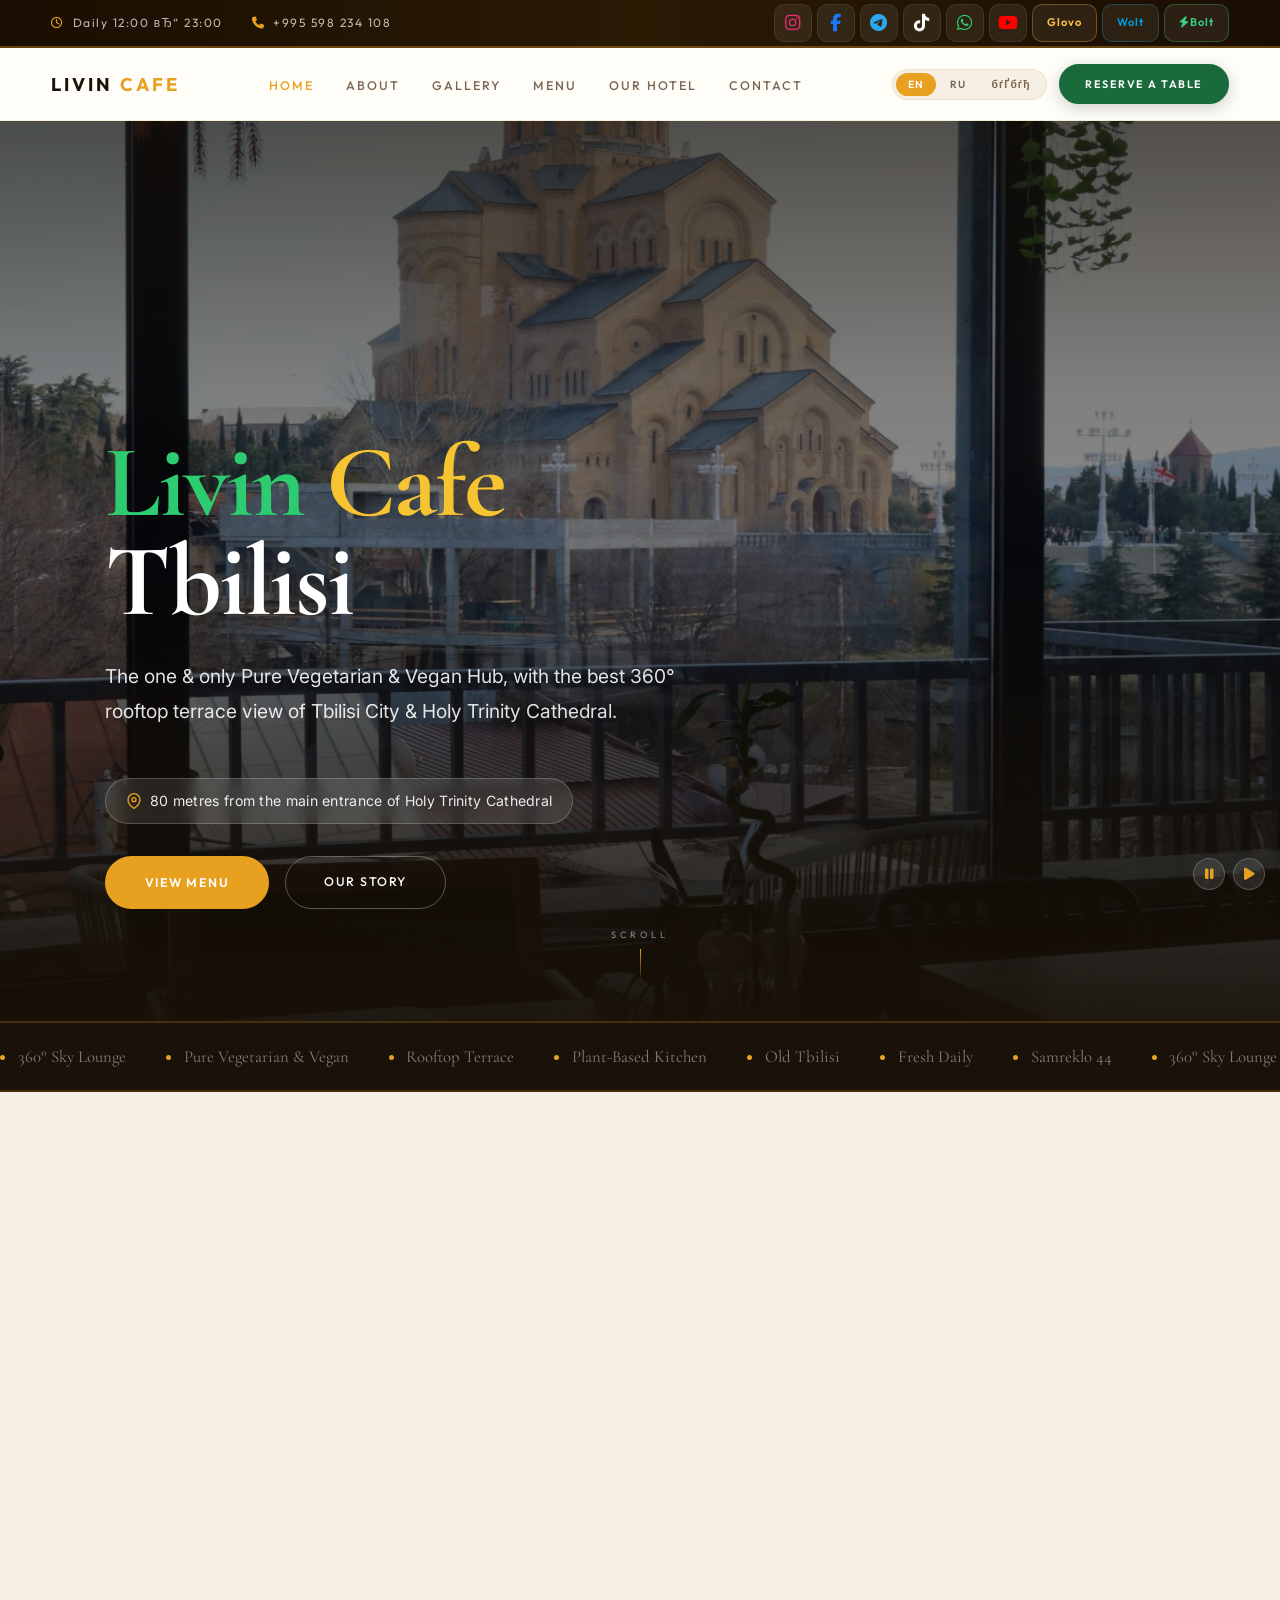
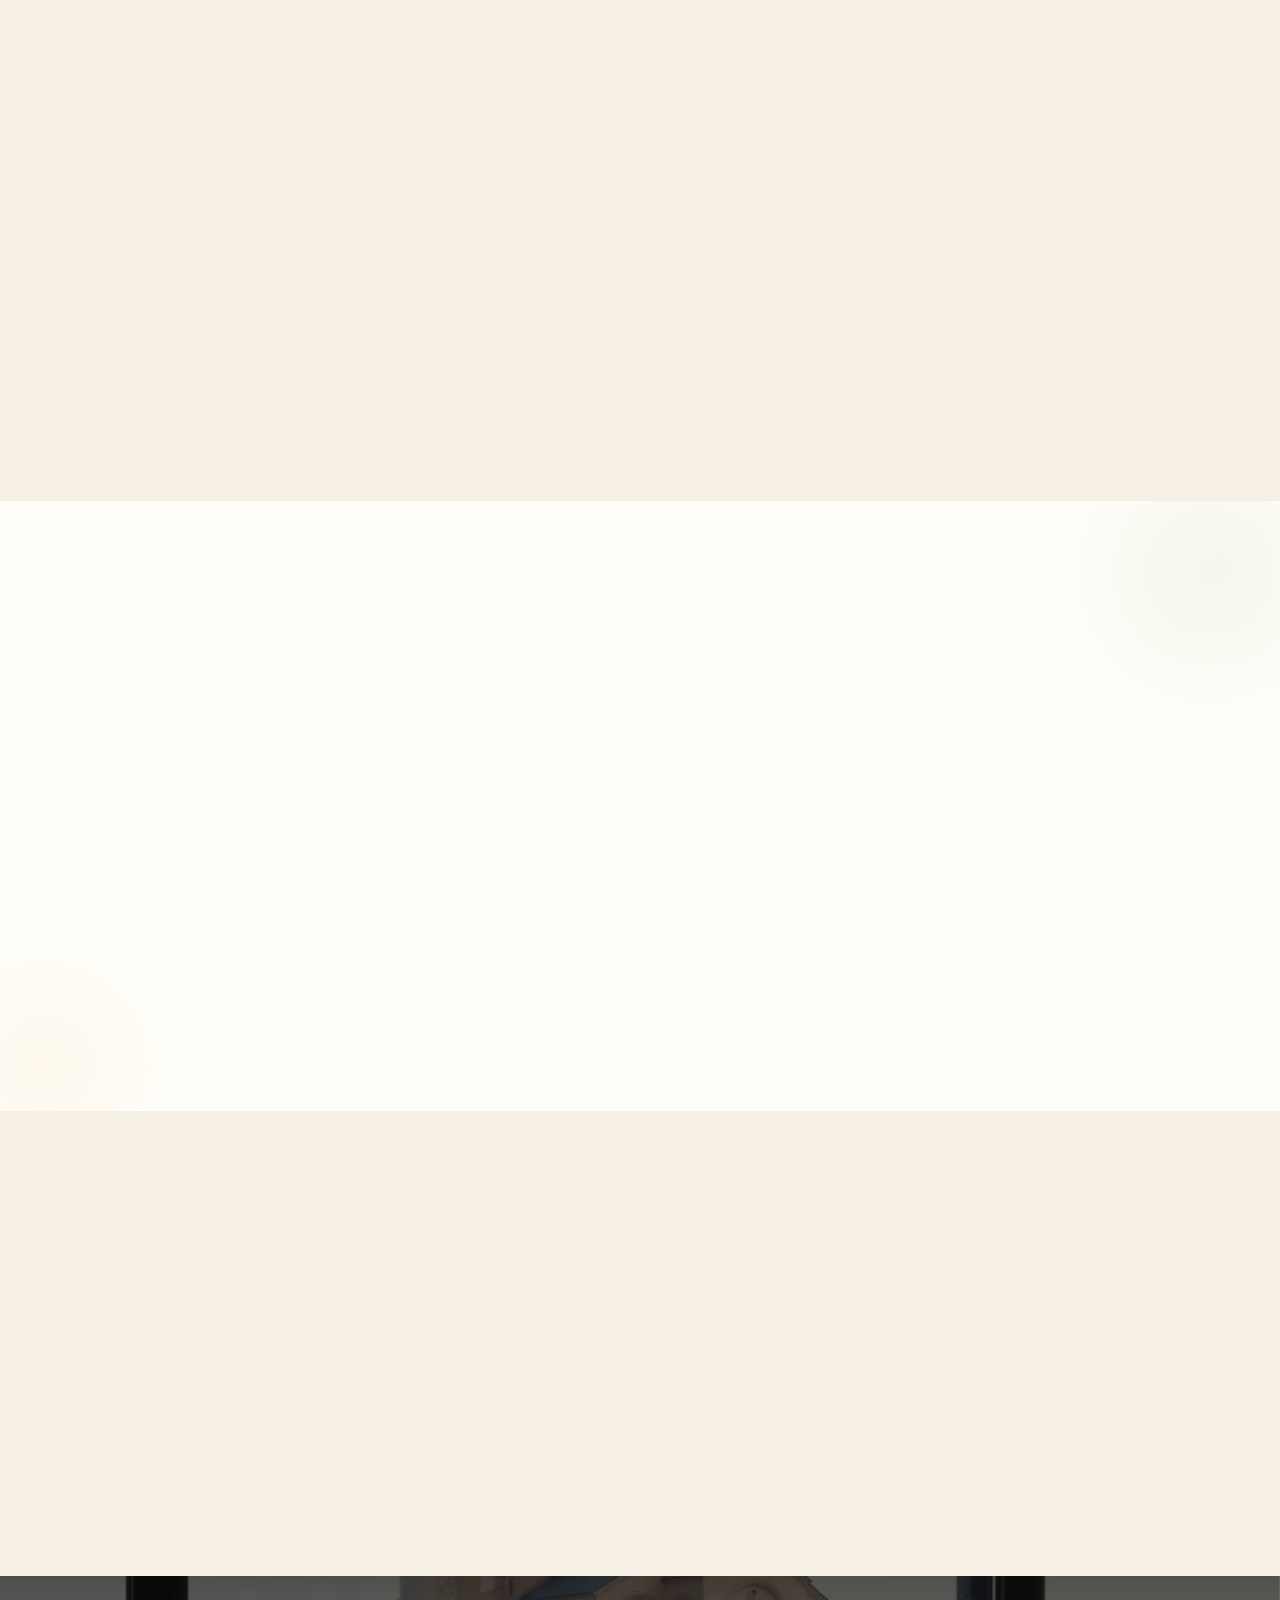
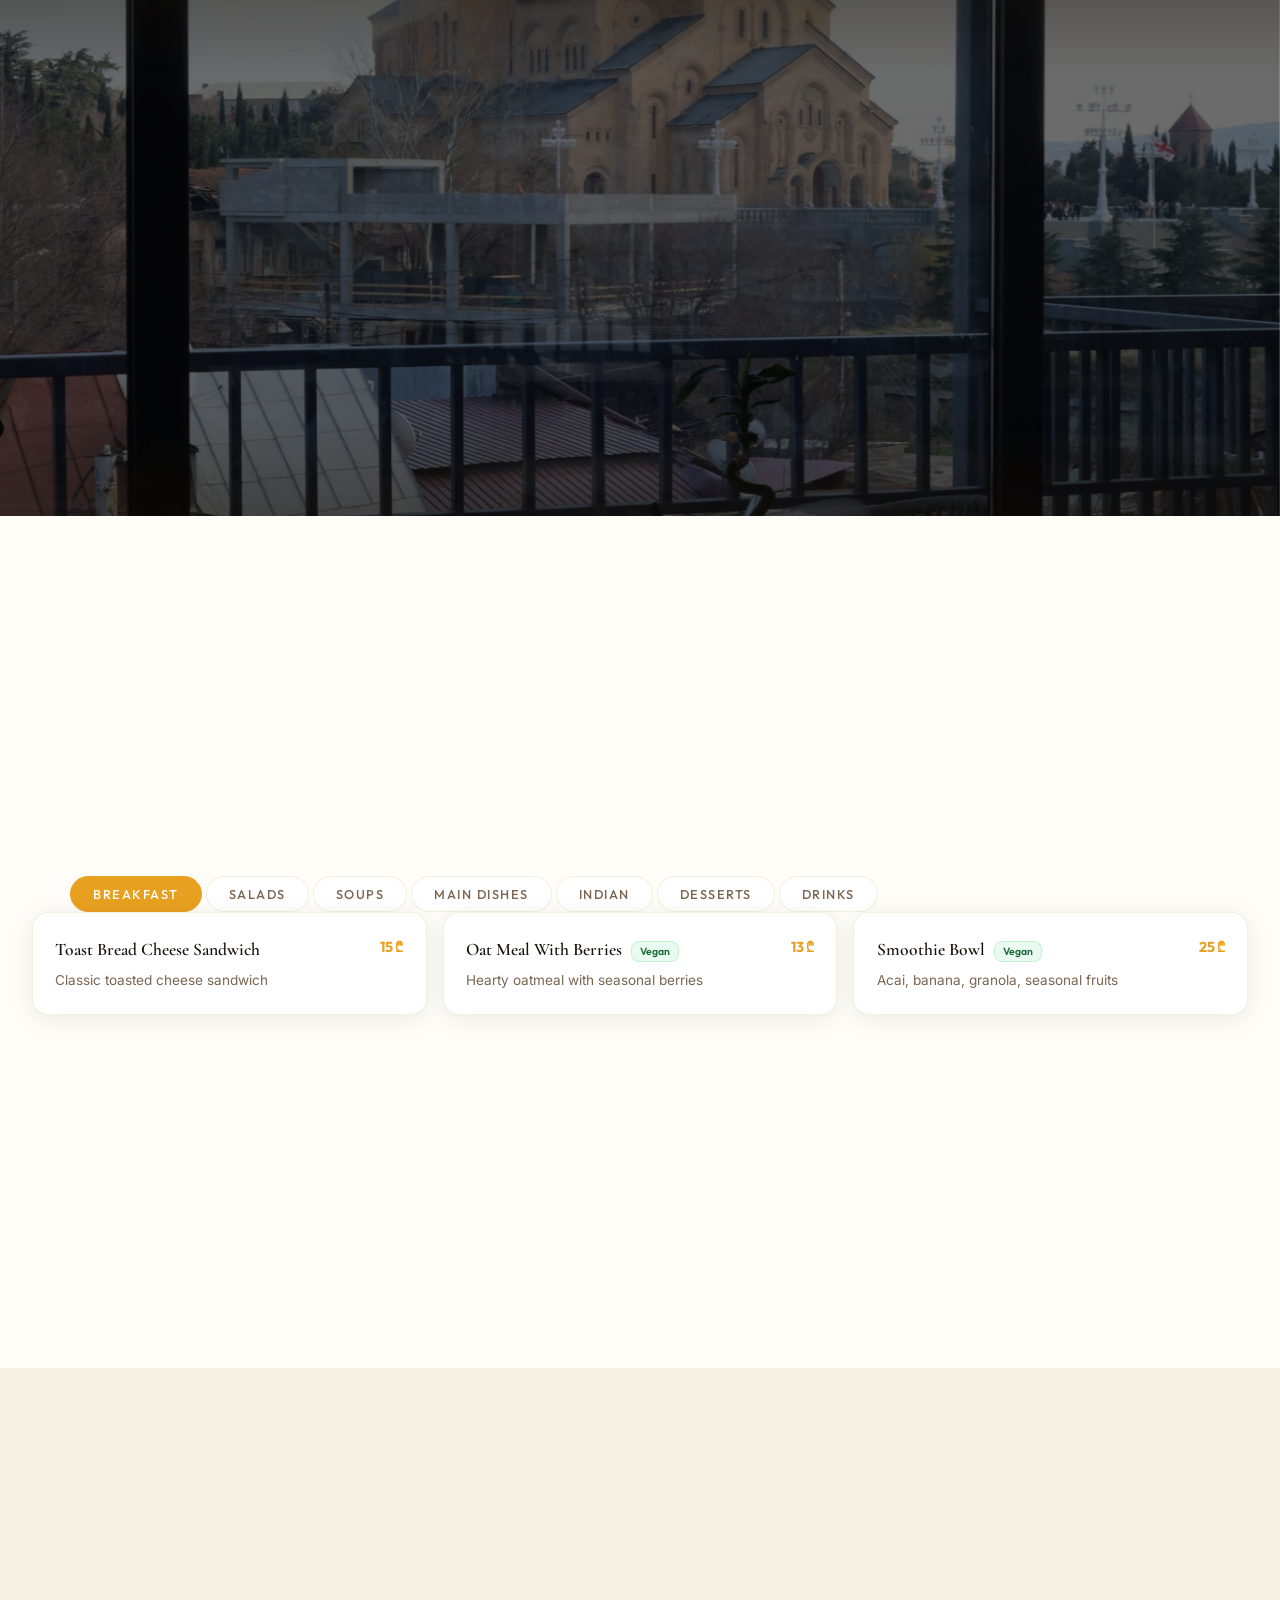
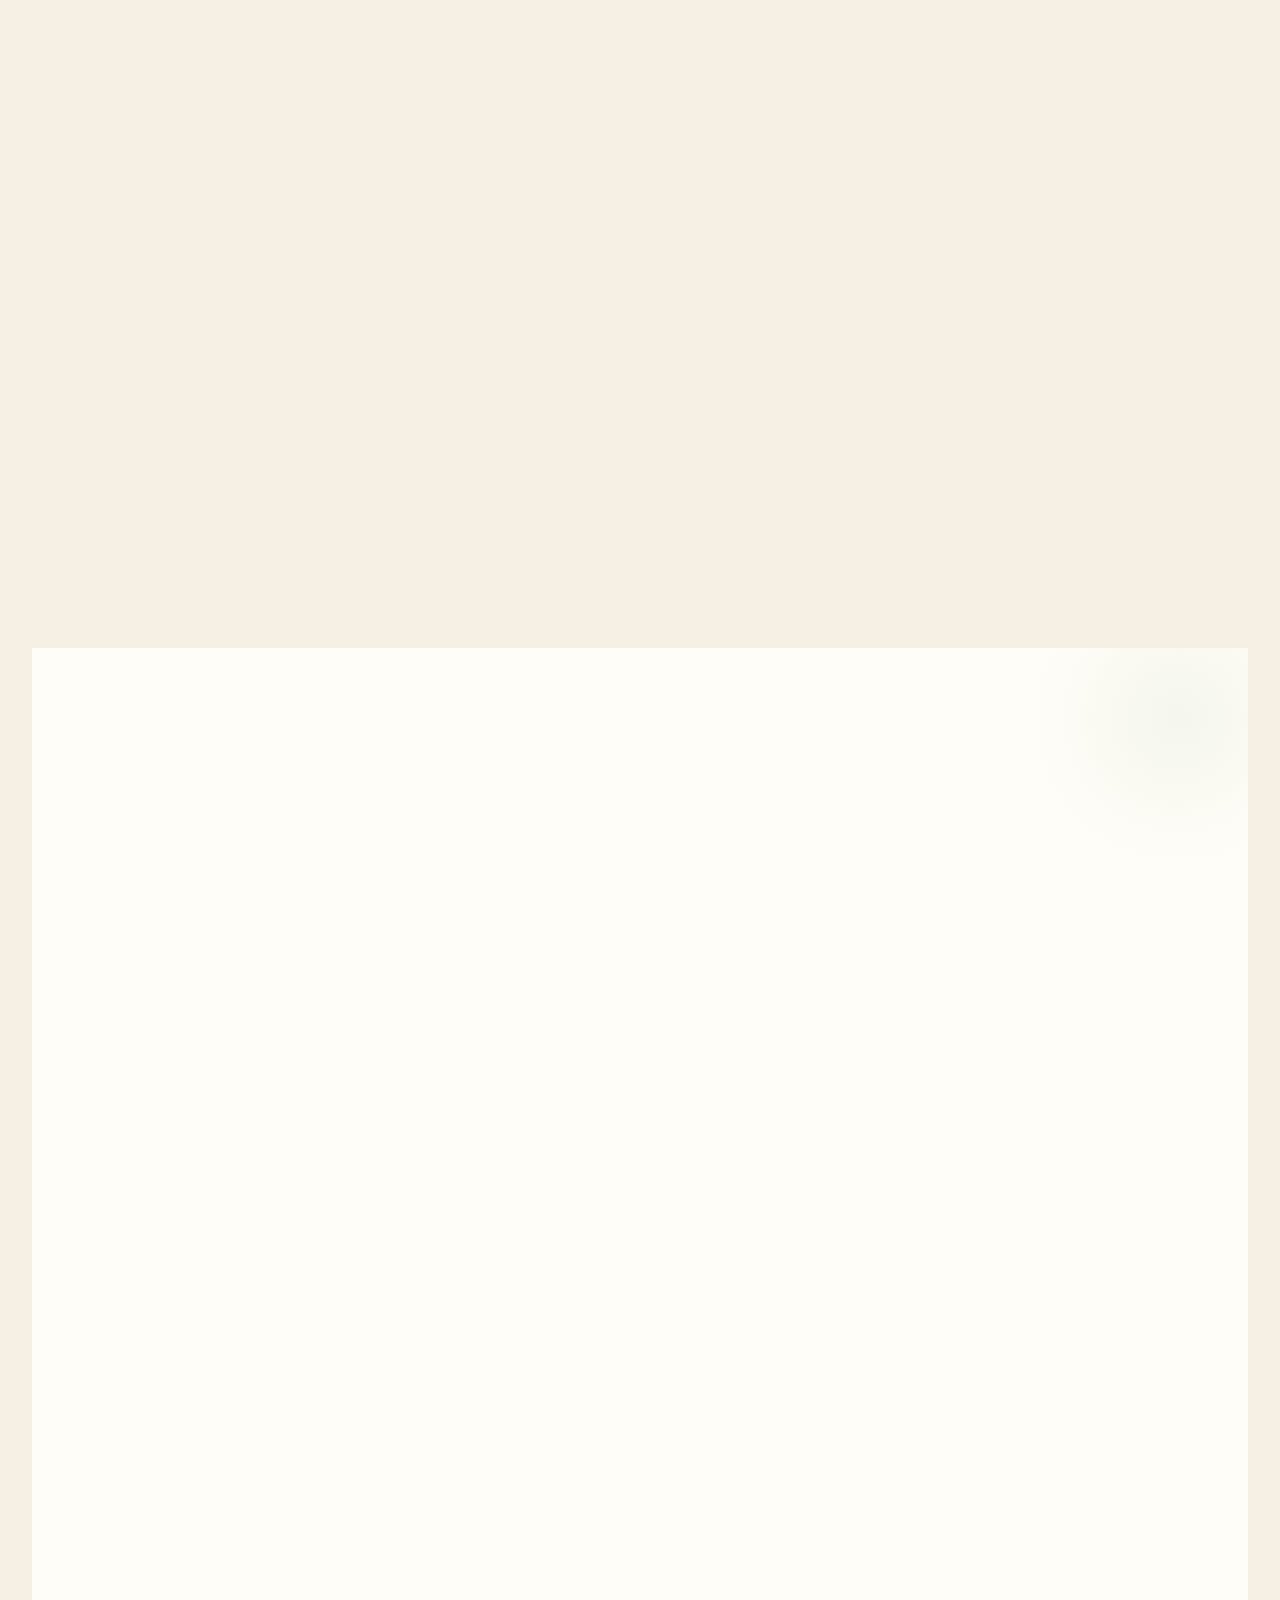
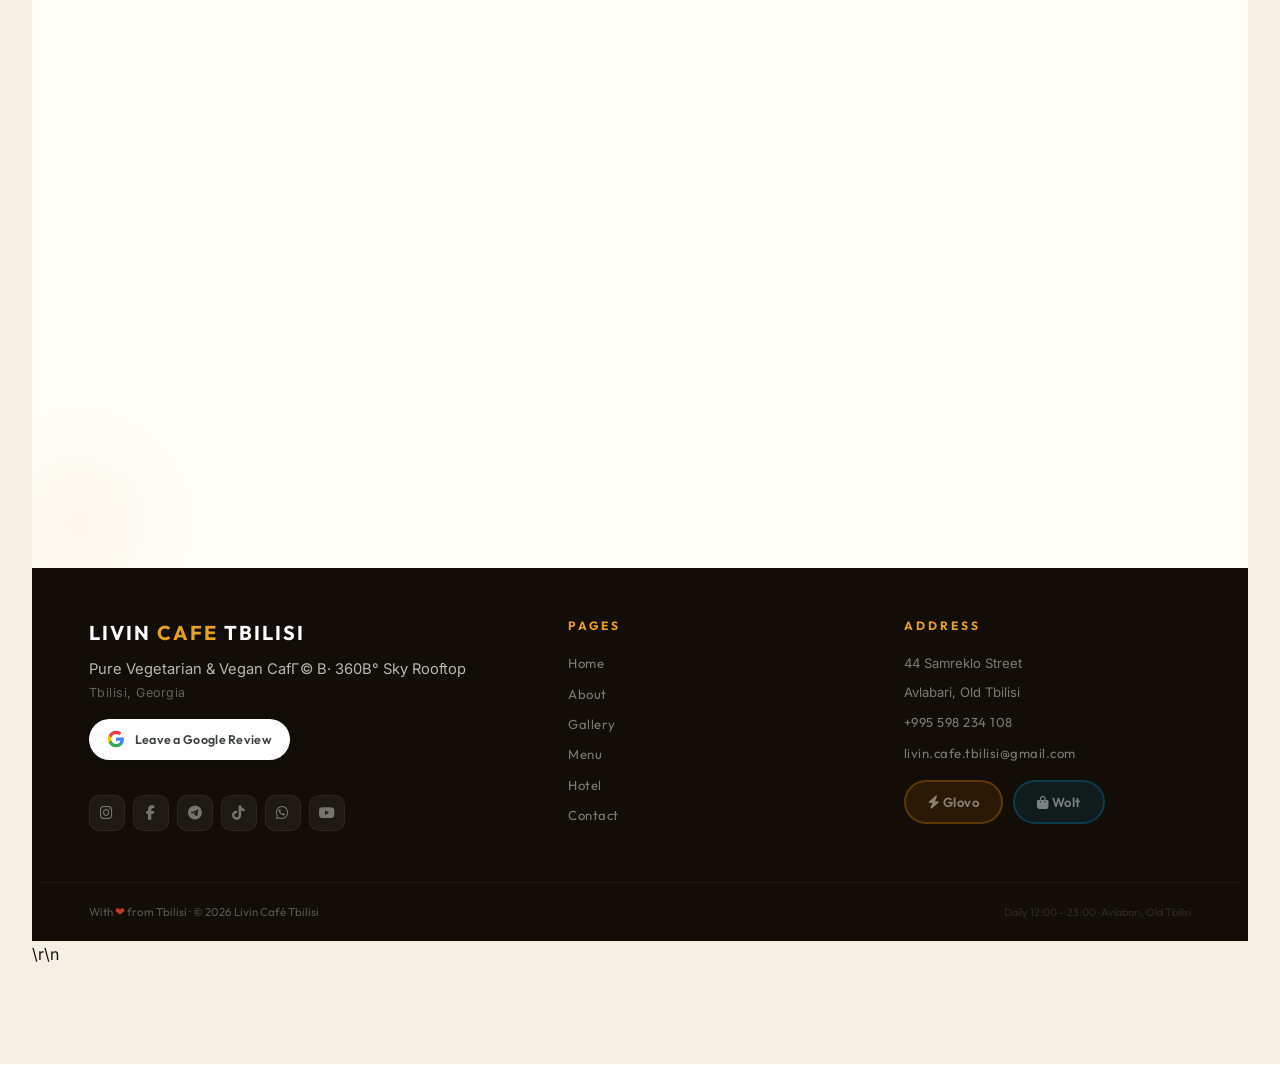
==== commit ef587b22: "Add files via upload" ====
--- a/index.html
+++ b/index.html
@@ -1,2292 +1,933 @@
 ﻿<!DOCTYPE html>--- 
 <html lang="en">----
-<head>---
+
+<head>
     <link rel="manifest" href="manifest.json">--- 
   <meta charset="UTF-8"><meta name="viewport" content="width=device-width,initial-scale=1.0">--- 
   <title>Livin Cafe Tbilisi вЂ” Pure Vegetarian & Vegan Rooftop</title>--- 
   <meta name="description" content="The one and only pure vegetarian and vegan rooftop cafe in Tbilisi with 360 views of Holy Trinity Cathedral. Samreklo 44, Avlabari.">--- 
   <!-- OG Tags -->--- 
   <meta property="og:title" content="Livin Cafe Tbilisi вЂ” Pure Vegetarian & Vegan Rooftop">--- 
   <meta property="og:description" content="The one & only Pure Vegetarian & Vegan Hub with the best 360В° rooftop terrace view of Tbilisi City & Holy Trinity Cathedral.">--- 
   <meta property="og:type" content="website">--- 
   <meta property="og:url" content="https://www.livincafetbilisi.com">--- 
   <meta property="og:image" content="https://www.livincafetbilisi.com/photos/cathedral-view.jpg">--- 
   <meta property="og:locale" content="en_US">--- 
   <meta property="og:locale:alternate" content="ru_RU">--- 
   <meta property="og:locale:alternate" content="ka_GE">--- 
   <meta name="twitter:card" content="summary_large_image">--- 
   <meta name="twitter:title" content="Livin Cafe Tbilisi вЂ” Pure Vegetarian & Vegan Rooftop">--- 
   <meta name="twitter:description" content="360В° Sky Lounge В· Bar В· Terrace В· Pure Vegetarian & Vegan Hub in Old Tbilisi">--- 
   <meta name="twitter:image" content="https://www.livincafetbilisi.com/photos/cathedral-view.jpg">--- 
   <!-- Schema Markup for SEO -->--- 
   <script type="application/ld+json">--- 
   {--- 
     "@context": "https://schema.org",--- 
     "@type": "Restaurant",--- 
     "name": "Livin Cafe Tbilisi",--- 
     "image": [--- 
       "https://www.livincafetbilisi.com/photos/cathedral-view.jpg",--- 
       "https://www.livincafetbilisi.com/photos/interior.jpg"--- 
     ],--- 
     "servesCuisine": [--- 
       "Vegetarian",--- 
       "Vegan",--- 
       "Georgian",--- 
       "Mediterranean"--- 
     ],--- 
     "priceRange": "$$",--- 
     "address": {--- 
       "@type": "PostalAddress",--- 
       "streetAddress": "44 Samreklo Street",--- 
       "addressLocality": "Avlabari, Old Tbilisi",--- 
       "addressCountry": "GE"--- 
     },--- 
     "geo": {--- 
       "@type": "GeoCoordinates",--- 
       "latitude": "41.698880",--- 
       "longitude": "44.814075"--- 
     },--- 
     "telephone": "+995 598 234 108",--- 
     "url": "https://www.livincafetbilisi.com",--- 
     "openingHours": [--- 
       "Mo,Tu,We,Th,Fr,Sa,Su 12:00-23:00"--- 
     ],--- 
     "menu": "https://menu.ps.me/PnsCt-fEtQE",--- 
     "hasMenu": "https://menu.ps.me/PnsCt-fEtQE"--- 
   }--- 
   </script>--- 
   <!-- Favicon SVG -->--- 
   <link rel="icon" type="image/png" href="favicon.png">--- 
   <link rel="shortcut icon" href="favicon.ico">--- 
   <link rel="stylesheet" href="style.css">--- 
   <link rel="stylesheet" href="https://cdnjs.cloudflare.com/ajax/libs/font-awesome/6.5.1/css/all.min.css">--- 
 </head>--- 
 <body>--- 
   <!-- Skip to Content Link for Accessibility -->--- 
   <a href="#main-content" class="skip-link">Skip to main content</a>--- 
   <div id="main-content" class="content-wrapper">--- 
 <div class="top-bar">--- 
   <div class="top-bar-left">--- 
     <span class="top-hours"><i class="far fa-clock"></i> <span data-i18n="topHours">Daily 12:00 вЂ“ 23:00</span></span>--- 
     <a href="tel:+995598234108" class="top-phone"><i class="fas fa-phone"></i> +995 598 234 108</a>----
-  </div>---+
+  </div> 
   <div class="top-bar-right">--- 
     <a href="https://www.instagram.com/livin.cafe.tbilisi" target="_blank" class="tsoc ig"><i class="fab fa-instagram"></i></a>--- 
     <a href="https://www.facebook.com/livincafetbilisi" target="_blank" class="tsoc fb"><i class="fab fa-facebook-f"></i></a>--- 
     <a href="https://t.me/LIVINCAFETBILISI" target="_blank" class="tsoc tg"><i class="fab fa-telegram-plane"></i></a>--- 
     <a href="https://www.tiktok.com/@livin.cafe.tbilisi" target="_blank" class="tsoc tt"><i class="fab fa-tiktok"></i></a>--- 
     <a href="https://wa.me/995598234108" target="_blank" class="tsoc wa"><i class="fab fa-whatsapp"></i></a>--- 
     <a href="https://www.youtube.com/@LivinCafeTbilisi" target="_blank" class="tsoc yt"><i class="fab fa-youtube"></i></a>--- 
     <a href="https://glovoapp.com/ka/ge/tbilisi/stores/livin-cafe-tbilisi-tbi" target="_blank" class="tsoc tsoc-delivery glovo">Glovo</a>--- 
     <a href="https://wolt.com/ka/geo/tbilisi/restaurant/livin-caf-tbilisi" target="_blank" class="tsoc tsoc-delivery wolt">Wolt</a>--- 
     <a href="#" class="tsoc tsoc-delivery bolt"><i class="fas fa-bolt"></i> Bolt</a>----
-  </div>---+
+  </div> 
 </div>--- 
 <nav class="nav" id="nav">--- 
   <a href="index.html" class="nav-logo"><span class="nav-brand">LIVIN <em>CAFE</em></span></a>--- 
   <ul class="nav-center">--- 
     <li><a href="#home" class="active" data-i18n="navHome">Home</a></li>--- 
     <li><a href="#about" data-i18n="navAbout">About</a></li>--- 
     <li><a href="gallery.html" data-i18n="navGallery">Gallery</a></li>--- 
     <li><a href="#menu" data-i18n="navMenu">Menu</a></li>--- 
     <li><a href="hotel.html" data-i18n="navHotel">Our Hotel</a></li>--- 
     <li><a href="#contact" data-i18n="navContact">Contact</a></li>--- 
   </ul>--- 
   <div class="nav-right">--- 
     <div class="lang-toggle">--- 
       <button class="lang-btn active" data-lang="en">EN</button>--- 
       <button class="lang-btn" data-lang="ru">RU</button>--- 
       <button class="lang-btn" data-lang="ka">бѓҐбѓђ</button>----
-    </div>---+
+    </div> 
     <a href="https://wa.me/995598234108" target="_blank" class="nav-cta" data-i18n="navCta">Reserve a Table</a>----
-  </div>---+
+  </div> 
   <button class="hamburger" id="hamburger"><span></span><span></span><span></span></button>--- 
 </nav>--- 
 <div class="mobile-nav" id="mobileNav">--- 
   <a href="#home" onclick="closeMobile()" data-i18n="navHome">Home</a>--- 
   <a href="#about" onclick="closeMobile()" data-i18n="navAbout">About</a>--- 
   <a href="gallery.html" data-i18n="navGallery">Gallery</a>--- 
   <a href="#menu" onclick="closeMobile()" data-i18n="navMenu">Menu</a>--- 
   <a href="hotel.html" data-i18n="navHotel">Hotel</a>--- 
   <a href="#contact" onclick="closeMobile()" data-i18n="navContact">Contact</a>--- 
   <a href="https://wa.me/995598234108" target="_blank" data-i18n="navCta">Reserve a Table</a>--- 
   <div class="mobile-lang"><button class="lang-btn" data-lang="en">EN</button><button class="lang-btn" data-lang="ru">RU</button><button class="lang-btn" data-lang="ka">бѓҐбѓђ</button></div>--- 
 </div>----
---+
  
 <!-- HERO вЂ” brighter video filter -->--- 
 <section class="hero" id="home">--- 
   <div class="hero-video-wrap">----
-    <video autoplay muted loop playsinline class="hero-video" poster="photos/cathedral-view.webp">---+
+    <video autoplay muted loop playsinline class="hero-video" poster="photos/cathedral-view.jpg"> 
       <source src="video/hero-6.mp4" type="video/mp4">--- 
       <source src="video/hero.mp4" type="video/mp4">--- 
     </video>----
-  </div>---+
+  </div> 
   <div class="hero-overlay"></div>--- 
   <div class="hero-content">--- 
     <h1><span class="green">Livin</span> <span class="gold">Cafe</span><br>Tbilisi</h1>--- 
     <p class="hero-desc" data-i18n="heroDesc">The one &amp; only Pure Vegetarian &amp; Vegan Hub, with the best 360&deg; rooftop terrace view of Tbilisi City &amp; Holy Trinity Cathedral.</p>--- 
     <div class="hero-location" data-i18n="heroLocation">--- 
       <svg viewBox="0 0 24 24" fill="none" stroke="currentColor" stroke-width="2" stroke-linecap="round" stroke-linejoin="round"><path d="M21 10c0 7-9 13-9 13s-9-6-9-13a9 9 0 0118 0z"/><circle cx="12" cy="10" r="3"/></svg>--- 
       80 metres from the main entrance of Holy Trinity Cathedral----
-    </div>---+
+    </div> 
     <div class="hero-actions">--- 
       <a href="#menu" class="btn-main" data-i18n="heroBtn1">View Menu</a>--- 
       <a href="#about" class="btn-ghost" data-i18n="heroBtn2">Our Story</a>----
-    </div>----
-  </div>---+
+    </div>+
+  </div> 
   <div class="hero-scroll"><span data-i18n="scrollText">Scroll</span><div class="hero-scroll-line"></div></div>--- 
 </section>----
---+
  
 <!-- MARQUEE -->--- 
 <div class="marquee"><div class="marquee-track">--- 
   <div class="marquee-item"><span class="dot"></span>360&deg; Sky Lounge</div>--- 
   <div class="marquee-item"><span class="dot"></span><span data-i18n="mq1">Pure Vegetarian &amp; Vegan</span></div>--- 
   <div class="marquee-item"><span class="dot"></span><span data-i18n="mq2">Rooftop Terrace</span></div>--- 
   <div class="marquee-item"><span class="dot"></span><span data-i18n="mq3">Plant-Based Kitchen</span></div>--- 
   <div class="marquee-item"><span class="dot"></span>Old Tbilisi</div>--- 
   <div class="marquee-item"><span class="dot"></span><span data-i18n="mq5">Fresh Daily</span></div>--- 
   <div class="marquee-item"><span class="dot"></span>Samreklo 44</div>--- 
   <div class="marquee-item"><span class="dot"></span>360&deg; Sky Lounge</div>--- 
   <div class="marquee-item"><span class="dot"></span><span data-i18n="mq1">Pure Vegetarian &amp; Vegan</span></div>--- 
   <div class="marquee-item"><span class="dot"></span><span data-i18n="mq2">Rooftop Terrace</span></div>--- 
   <div class="marquee-item"><span class="dot"></span><span data-i18n="mq3">Plant-Based Kitchen</span></div>--- 
   <div class="marquee-item"><span class="dot"></span>Old Tbilisi</div>--- 
   <div class="marquee-item"><span class="dot"></span>Samreklo 44</div>--- 
 </div></div>--- 
 <div class="marquee-controls" aria-label="Marquee controls">--- 
   <button class="marquee-btn pause" title="Pause"><i class="fas fa-pause"></i></button>--- 
   <button class="marquee-btn play" title="Play"><i class="fas fa-play"></i></button>--- 
 </div>----
---+
  
 <!-- ABOUT -->--- 
 <section id="about">--- 
   <div class="container">--- 
     <span class="section-label reveal" data-i18n="aboutLabel">Our Story</span>--- 
     <h2 class="section-title reveal" data-i18n="aboutTitle">About Livin Cafe</h2>--- 
     <p class="section-sub reveal" data-i18n="aboutSub">Where mindful dining meets the best view in Tbilisi</p>--- 
     <div class="about-grid">----
-      <div class="about-img reveal"><picture><source srcset="photos/interior.webp" type="image/webp"><source srcset="photos/interior.jpg" type="image/jpeg"><img src="photos/interior.jpg" alt="Livin Cafe Interior"></picture></div>---+
+      <div class="about-img reveal"><img src="photos/interior.jpg" alt="Livin Cafe Interior"></div> 
       <div class="about-body">--- 
         <p class="reveal" data-i18n="aboutP">Perched atop the Livin Hotel at 44 Samreklo Street in Old Tbilisi's Avlabari district, we offer the best 360&deg; rooftop view of the city and Holy Trinity Cathedral. Everything on our menu is purely vegetarian and vegan вЂ” made fresh every day from plant-based ingredients with no compromise on taste.</p>--- 
         <blockquote class="reveal" data-i18n="aboutQuote">"We believe great food doesn't need to come at the cost of the planet."</blockquote>--- 
         <ul class="values reveal">--- 
           <li><span class="check">&#10003;</span><span data-i18n="pr1">No eggs, meat, poultry, or seafood</span></li>--- 
           <li><span class="check">&#10003;</span><span data-i18n="pr2">100% Halal food</span></li>--- 
           <li><span class="check">&#10003;</span><span data-i18n="pr3">Made fresh daily</span></li>--- 
           <li><span class="check">&#10003;</span><span data-i18n="pr4">Plant-based ingredients</span></li>--- 
         </ul>--- 
       </div>----
-    </div>----
-  </div>---+
+    </div>+
+  </div> 
 </section>----
---+
  
 <!-- MISSION вЂ” NEW SECTION -->--- 
 <section class="mission-section" id="mission">--- 
   <div class="mission-inner">--- 
     <div class="mission-icon reveal">рџЄ·</div>--- 
     <span class="section-label reveal" data-i18n="missionLabel">Our Mission</span>--- 
     <h2 class="section-title reveal" data-i18n="missionTitle">Food That Cares</h2>--- 
     <p class="mission-text reveal" data-i18n="missionText">To inspire a conscious and healthy lifestyle through balanced, fresh, and cruelty-free food. We do believe that caring for ourselves also means caring for our community, our country, animals, the environment and our planet.</p>--- 
     <div class="mission-pillars reveal">--- 
       <div class="mission-pillar"><i class="fas fa-users"></i> <span data-i18n="mp1">Community</span></div>--- 
       <div class="mission-pillar"><i class="fas fa-heartbeat"></i> <span data-i18n="mp2">Health</span></div>--- 
       <div class="mission-pillar"><i class="fas fa-paw"></i> <span data-i18n="mp3">Animals</span></div>--- 
       <div class="mission-pillar"><i class="fas fa-leaf"></i> <span data-i18n="mp4">Environment</span></div>--- 
       <div class="mission-pillar"><i class="fas fa-globe-americas"></i> <span data-i18n="mp5">Planet</span></div>----
-    </div>----
-  </div>---+
+    </div>+
+  </div> 
 </section>----
---+
  
 <!-- OWNER -->--- 
 <section class="owner-section" id="owner">--- 
   <div class="container">--- 
     <div class="owner-card reveal">--- 
       <div class="owner-photo"><div class="owner-initials">RS</div></div>--- 
       <div class="owner-info">--- 
         <span class="section-label" data-i18n="ownerLabel">Founder &amp; Director</span>--- 
         <h3 data-i18n="ownerName">Rauf Shikhaliyev</h3>--- 
         <p data-i18n="ownerBio">Visionary entrepreneur behind Livin Cafe &amp; Hotel Tbilisi вЂ” pioneering Georgia's first pure vegetarian &amp; vegan hospitality concept with a passion for sustainable living and mindful dining.</p>--- 
         <a href="https://www.linkedin.com/in/rauf-shikhaliyev-09820183/" target="_blank" class="owner-linkedin">--- 
           <i class="fab fa-linkedin"></i> <span data-i18n="ownerLinkedin">View on LinkedIn</span>--- 
         </a>--- 
       </div>----
-    </div>----
-  </div>---+
+    </div>+
+  </div> 
 </section>----
---+
  
 <!-- PHOTO BREAK -->--- 
 <div class="photo-break">----
-  <picture><source srcset="photos/cathedral-view.webp" type="image/webp"><source srcset="photos/cathedral-view.jpg" type="image/jpeg"><img src="photos/cathedral-view.jpg" alt="Cathedral view from Livin Cafe"></picture>---+
+  <img src="photos/cathedral-view.jpg" alt="Cathedral view from Livin Cafe"> 
   <div class="photo-break-overlay"></div>--- 
   <div class="photo-break-text reveal">--- 
     <blockquote data-i18n="breakQuote">"The one &amp; only Pure Vegetarian &amp; Vegan Hub, with the best 360&deg; rooftop terrace view of Tbilisi City &amp; Holy Trinity Cathedral."</blockquote>--- 
     <cite data-i18n="breakCite">Samreklo 44, Avlabari</cite>----
-  </div>---+
+  </div> 
 </div>----
---+
  
 <!-- MENU вЂ” with i18n keys for translation -->--- 
 <section id="menu">--- 
   <div class="container">--- 
     <span class="section-label reveal" data-i18n="menuLabel">Our Menu</span>--- 
     <h2 class="section-title reveal" data-i18n="menuTitle">Taste Our Kitchen</h2>----
-    <p class="section-sub reveal" data-i18n="menuSub">100% plant-based. Made fresh every day.</p>-
-    <div class="menu-filters reveal">-
-      <button class="filter-btn active" data-filter="all">All</button>-
-      <button class="filter-btn" data-filter="vegan">Vegan</button>-
-      <button class="filter-btn" data-filter="vegetarian">Vegetarian</button>-
-      <button class="filter-btn" data-filter="hot">Hot Dishes</button>-
-      <button class="filter-btn" data-filter="cold">Cold Dishes</button>-
-    </div-
+
+    <p class="section-sub reveal" data-i18n="menuSub">100% plant-based. Made fresh every day.</p>
+    <div class="menu-filters reveal">
+      <button class="filter-btn active" data-filter="all">All</button>
+      <button class="filter-btn" data-filter="vegan">Vegan</button>
+      <button class="filter-btn" data-filter="vegetarian">Vegetarian</button>
+      <button class="filter-btn" data-filter="hot">Hot Dishes</button>
+      <button class="filter-btn" data-filter="cold">Cold Dishes</button>
+    </div
 <div class="menu-tabs reveal">--- 
       <button class="tab-btn active" data-tab="breakfast" data-i18n="t0">Breakfast</button>--- 
       <button class="tab-btn" data-tab="salads" data-i18n="t1">Salads</button>--- 
       <button class="tab-btn" data-tab="soups" data-i18n="t2">Soups</button>--- 
       <button class="tab-btn" data-tab="mains" data-i18n="t3">Main Dishes</button>--- 
       <button class="tab-btn" data-tab="indian" data-i18n="t4">Indian</button>--- 
       <button class="tab-btn" data-tab="desserts" data-i18n="t5">Desserts</button>--- 
       <button class="tab-btn" data-tab="drinks" data-i18n="t6">Drinks</button>----
-    </div>---+
+    </div> 
     <!-- BREAKFAST -->--- 
     <div class="menu-panel active" id="tab-breakfast"><div class="menu-grid">--- 
       <div class="menu-card"><div class="menu-card-body"><h4><span data-i18n="m_b1">Toast Bread Cheese Sandwich</span></h4><p class="mc-desc" data-i18n="m_b1d">Classic toasted cheese sandwich</p></div><span class="mc-price">15 &#8382;</span></div>--- 
       <div class="menu-card"><div class="menu-card-body"><h4><span data-i18n="m_b2">Oat Meal With Berries</span> <span class="tag-v">Vegan</span></h4><p class="mc-desc" data-i18n="m_b2d">Hearty oatmeal with seasonal berries</p></div><span class="mc-price">13 &#8382;</span></div>--- 
       <div class="menu-card"><div class="menu-card-body"><h4><span data-i18n="m_b3">Smoothie Bowl</span> <span class="tag-v">Vegan</span></h4><p class="mc-desc" data-i18n="m_b3d">Acai, banana, granola, seasonal fruits</p></div><span class="mc-price">25 &#8382;</span></div>--- 
     </div></div>--- 
     <!-- SALADS -->--- 
     <div class="menu-panel" id="tab-salads"><div class="menu-grid">--- 
       <div class="menu-card"><div class="menu-card-body"><h4><span data-i18n="m_s1">Broccoli &amp; Avocado Salad</span> <span class="tag-v">Vegan</span></h4><p class="mc-desc" data-i18n="m_s1d">Broccoli, avocado, iceberg, tomato, zucchini, cashew</p></div><span class="mc-price">25 &#8382;</span></div>--- 
       <div class="menu-card"><div class="menu-card-body"><h4><span data-i18n="m_s2">Caesar Salad</span> <span class="tag-vg">Vegetarian</span></h4><p class="mc-desc" data-i18n="m_s2d">Beyond Meat, parmesan, vegan caesar dressing</p></div><span class="mc-price">29 &#8382;</span></div>--- 
     </div></div>--- 
     <!-- SOUPS -->--- 
     <div class="menu-panel" id="tab-soups"><div class="menu-grid">--- 
       <div class="menu-card"><div class="menu-card-body"><h4><span data-i18n="m_sp1">Pumpkin Cream Soup</span> <span class="tag-v">Vegan</span></h4><p class="mc-desc" data-i18n="m_sp1d">Semi-sweet pumpkin, coconut cream, spices</p></div><span class="mc-price">18 &#8382;</span></div>--- 
       <div class="menu-card"><div class="menu-card-body"><h4><span data-i18n="m_sp2">Miso Soup</span> <span class="tag-v">Vegan</span></h4><p class="mc-desc" data-i18n="m_sp2d">Tofu, wakame, nori, bell pepper, rice</p></div><span class="mc-price">22 &#8382;</span></div>--- 
       <div class="menu-card"><div class="menu-card-body"><h4><span data-i18n="m_sp3">Tom Yum Noodles</span> <span class="tag-v">Vegan</span></h4><p class="mc-desc" data-i18n="m_sp3d">Tofu, mushroom, broccoli, coconut cream</p></div><span class="mc-price">25 &#8382;</span></div>--- 
     </div></div>--- 
     <!-- MAINS -->--- 
     <div class="menu-panel" id="tab-mains"><div class="menu-grid">--- 
       <div class="menu-card"><div class="menu-card-body"><h4><span data-i18n="m_m1">CheeseBurger</span> <span class="tag-vg">Vegetarian</span></h4><p class="mc-desc" data-i18n="m_m1d">Beyond Meat patty, mozzarella, potato wedges</p></div><span class="mc-price">38 &#8382;</span></div>--- 
       <div class="menu-card"><div class="menu-card-body"><h4><span data-i18n="m_m2">Burger</span> <span class="tag-v">Vegan</span></h4><p class="mc-desc" data-i18n="m_m2d">Beyond Meat, lettuce, tomato, vegan sauce</p></div><span class="mc-price">35 &#8382;</span></div>--- 
       <div class="menu-card"><div class="menu-card-body"><h4><span data-i18n="m_m3">Grilled Falafel Roll</span> <span class="tag-v">Vegan</span></h4><p class="mc-desc" data-i18n="m_m3d">Lavash, lettuce, tomato, cucumber pickle</p></div><span class="mc-price">25 &#8382;</span></div>--- 
       <div class="menu-card"><div class="menu-card-body"><h4><span data-i18n="m_m4">Spicy Burrito Wrap</span> <span class="tag-v">Vegan</span></h4><p class="mc-desc" data-i18n="m_m4d">Soy meat, corn, red beans, bell pepper, salsa</p></div><span class="mc-price">25 &#8382;</span></div>--- 
       <div class="menu-card"><div class="menu-card-body"><h4><span data-i18n="m_m5">Tofu Fish Fillet</span> <span class="tag-v">Vegan</span></h4><p class="mc-desc" data-i18n="m_m5d">Tofu in nori, vegan tartar, home fries</p></div><span class="mc-price">35 &#8382;</span></div>--- 
       <div class="menu-card"><div class="menu-card-body"><h4><span data-i18n="m_m6">Singapore Noodles</span> <span class="tag-v">Vegan</span></h4><p class="mc-desc" data-i18n="m_m6d">Bell pepper, carrot, zucchini, sesame, soy</p></div><span class="mc-price">28 &#8382;</span></div>--- 
     </div></div>--- 
     <!-- INDIAN -->--- 
     <div class="menu-panel" id="tab-indian"><div class="menu-grid">--- 
       <div class="menu-card"><div class="menu-card-body"><h4><span data-i18n="m_i1">Paneer Butter Masala</span> <span class="tag-vg">Vegetarian</span></h4><p class="mc-desc" data-i18n="m_i1d">Tomato, cashew, garam masala, ginger</p></div><span class="mc-price">35 &#8382;</span></div>--- 
       <div class="menu-card"><div class="menu-card-body"><h4><span data-i18n="m_i2">Paneer Tikka Masala</span> <span class="tag-vg">Vegetarian</span></h4><p class="mc-desc" data-i18n="m_i2d">Spicy, jeera rice, yogurt, bell pepper</p></div><span class="mc-price">35 &#8382;</span></div>--- 
       <div class="menu-card"><div class="menu-card-body"><h4><span data-i18n="m_i3">Dal Fry</span> <span class="tag-v">Vegan</span></h4><p class="mc-desc" data-i18n="m_i3d">Yellow lentils, Indian spices, served with rice</p></div><span class="mc-price">35 &#8382;</span></div>--- 
       <div class="menu-card"><div class="menu-card-body"><h4><span data-i18n="m_i4">Chapati Bread</span> <span class="tag-v">Vegan</span></h4></div><span class="mc-price">6 &#8382;</span></div>--- 
     </div></div>--- 
     <!-- DESSERTS -->--- 
     <div class="menu-panel" id="tab-desserts"><div class="menu-grid">--- 
       <div class="menu-card"><div class="menu-card-body"><h4><span data-i18n="m_d1">Tiramisu</span> <span class="tag-vg">Vegetarian</span></h4></div><span class="mc-price">25 &#8382;</span></div>--- 
       <div class="menu-card"><div class="menu-card-body"><h4><span data-i18n="m_d2">Carrot Cake</span> <span class="tag-vg">Vegetarian</span></h4></div><span class="mc-price">16 &#8382;</span></div>--- 
       <div class="menu-card"><div class="menu-card-body"><h4><span data-i18n="m_d3">Ice Cream</span> <span class="tag-vg">Vegetarian</span></h4></div><span class="mc-price">15 &#8382;</span></div>--- 
       <div class="menu-card"><div class="menu-card-body"><h4><span data-i18n="m_d4">Seasonal Fruit Plate</span></h4></div><span class="mc-price">25 &#8382;</span></div>--- 
     </div></div>--- 
     <!-- DRINKS -->--- 
     <div class="menu-panel" id="tab-drinks"><div class="menu-grid">--- 
       <div class="menu-card"><div class="menu-card-body"><h4><span data-i18n="m_dr1">Espresso</span></h4></div><span class="mc-price">6 &#8382;</span></div>--- 
       <div class="menu-card"><div class="menu-card-body"><h4><span data-i18n="m_dr2">Cappuccino</span></h4></div><span class="mc-price">9 &#8382;</span></div>--- 
       <div class="menu-card"><div class="menu-card-body"><h4><span data-i18n="m_dr3">Latte / Iced Latte</span></h4></div><span class="mc-price">10 &#8382;</span></div>--- 
       <div class="menu-card"><div class="menu-card-body"><h4><span data-i18n="m_dr4">Masala Tea</span></h4><p class="mc-desc" data-i18n="m_dr4d">Traditional spiced tea</p></div><span class="mc-price">15 &#8382;</span></div>--- 
       <div class="menu-card"><div class="menu-card-body"><h4><span data-i18n="m_dr5">Livin Lemonade</span></h4><p class="mc-desc" data-i18n="m_dr5d">Homemade special lemonade</p></div><span class="mc-price">18 &#8382;</span></div>--- 
       <div class="menu-card"><div class="menu-card-body"><h4><span data-i18n="m_dr6">Fresh Juice</span></h4><p class="mc-desc" data-i18n="m_dr6d">Orange, apple, carrot, grapefruit</p></div><span class="mc-price">14 &#8382;</span></div>--- 
       <div class="menu-card"><div class="menu-card-body"><h4><span data-i18n="m_dr7">Mojito</span></h4></div><span class="mc-price">25 &#8382;</span></div>--- 
       <div class="menu-card"><div class="menu-card-body"><h4><span data-i18n="m_dr8">Wine by Glass</span></h4><p class="mc-desc" data-i18n="m_dr8d">Local Georgian wines</p></div><span class="mc-price">14 &#8382;</span></div>--- 
       <div class="menu-card"><div class="menu-card-body"><h4><span data-i18n="m_dr9">Beer (Corona / IPA / Cider)</span></h4></div><span class="mc-price">15 &#8382;</span></div>--- 
     </div></div>--- 
     <div class="menu-cta reveal">--- 
       <p data-i18n="menuCtaP">Full menu with all options available online.</p>--- 
       <a href="https://menu.ps.me/PnsCt-fEtQE" target="_blank" class="btn-main" data-i18n="menuBtn">View Full Menu Online</a>----
-    </div>----
-  </div>---+
+    </div>+
+  </div> 
 </section>----
---+
  
 <!-- CONTACT -->--- 
 <section id="contact" style="background:var(--bg2)">--- 
   <div class="container">--- 
     <span class="section-label reveal" data-i18n="contactLabel">Get in Touch</span>--- 
     <h2 class="section-title reveal" data-i18n="contactTitle">Visit Us</h2>--- 
     <p class="section-sub reveal" data-i18n="contactSub">We would love to welcome you to our rooftop</p>--- 
     <div class="contact-grid">--- 
       <div class="contact-cards reveal">--- 
         <div class="c-card"><div class="c-icon"><i class="fas fa-map-marker-alt"></i></div><div><h4 data-i18n="cAddr">Address</h4><p data-i18n="cAddrV">Livin Hotel Rooftop, 44 Samreklo Street<br>Avlabari, Old Tbilisi, Georgia</p><p class="c-note" data-i18n="cAddrN">80m from Holy Trinity Cathedral</p></div></div>--- 
         <div class="c-card"><div class="c-icon"><i class="far fa-clock"></i></div><div><h4 data-i18n="cHours">Hours</h4><p data-i18n="cHoursV">Daily: 12:00 вЂ“ 23:00</p></div></div>--- 
         <div class="c-card"><div class="c-icon"><i class="fas fa-phone"></i></div><div><h4 data-i18n="cPhone">Phone &amp; WhatsApp</h4><p><a href="tel:+995598234108">+995 598 234 108</a></p></div></div>--- 
         <div class="c-card"><div class="c-icon"><i class="far fa-envelope"></i></div><div><h4 data-i18n="cEmail">Email</h4><p><a href="mailto:livin.cafe.tbilisi@gmail.com">livin.cafe.tbilisi@gmail.com</a></p></div></div>--- 
         <div class="c-card"><div class="c-icon"><i class="fas fa-motorcycle"></i></div><div><h4 data-i18n="cDelivery">Delivery</h4><div class="delivery-links"><a href="https://glovoapp.com/ka/ge/tbilisi/stores/livin-cafe-tbilisi-tbi" target="_blank" class="delivery-pill glovo-pill"><i class="fas fa-bolt"></i> Glovo</a><a href="https://wolt.com/ka/geo/tbilisi/restaurant/livin-caf-tbilisi" target="_blank" class="delivery-pill wolt-pill"><i class="fas fa-shopping-bag"></i> Wolt</a></div></div></div>--- 
       </div>--- 
       <div class="map-wrap reveal">--- 
         <iframe src="https://maps.google.com/maps?q=41.698880,44.814075&t=&z=18&ie=UTF8&iwloc=&output=embed" loading="lazy" title="Livin Cafe Map" allowfullscreen></iframe>--- 
       </div>----
-    </div>----
-  </div>----
---
-<!-- REVIEWS SECTION -->--
-<section class="reviews-section" id="reviews">--
-  <div class="container">--
-    <span class="section-label reveal">Guest Reviews</span>--
-    <h2 class="section-title reveal">What Our Guests Say</h2>--
-    <p class="section-sub reveal">Authentic experiences from our wonderful visitors</p>--
-    <div class="reviews-grid reveal">--
-      <div class="review-card">--
-        <div class="review-header">--
-          <div class="reviewer-info">--
-            <h3>Aina Sol</h3>--
-            <div class="reviewer-badge">8 reviews · 5 photos</div>--
-          </div>--
-          <div class="review-rating">--
-            <span class="heart">❤️</span><span class="heart">❤️</span><span class="heart">❤️</span><span class="heart">❤️</span><span class="heart">❤️</span><span class="heart">❤️</span><span class="heart">❤️</span>--
-          </div>--
-        </div>--
-        <div class="review-date">5 months ago</div>--
-        <div class="review-text">A beautiful new vegan/vegetarian spot in Tbilisi. The location is stunning — set high above the city with a wide, open view. It’s especially lovely at sunset, when the whole space feels peaceful and expansive.</div>-+
+    </div>+
+  </div>+
+
+<!-- REVIEWS SECTION -->
+<section class="reviews-section" id="reviews">
+  <div class="container">
+    <span class="section-label reveal">Guest Reviews</span>
+    <h2 class="section-title reveal">What Our Guests Say</h2>
+    <p class="section-sub reveal">Authentic experiences from our wonderful visitors</p>
+    <div class="reviews-grid reveal">
+      <div class="review-card">
+        <div class="review-header">
+          <div class="reviewer-info">
+            <h3>Aina Sol</h3>
+            <div class="reviewer-badge">8 reviews · 5 photos</div>
+          </div>
+          <div class="review-rating">
+            <span class="heart">❤️</span><span class="heart">❤️</span><span class="heart">❤️</span><span class="heart">❤️</span><span class="heart">❤️</span><span class="heart">❤️</span><span class="heart">❤️</span>
+          </div>
+        </div>
+        <div class="review-date">5 months ago</div>
+        <div class="review-text">A beautiful new vegan/vegetarian spot in Tbilisi. The location is stunning — set high above the city with a wide, open view. It’s especially lovely at sunset, when the whole space feels peaceful and expansive.</div>
+      </div>
+      
+      <div class="review-card">
+        <div class="review-header">
+          <div class="reviewer-info">
+            <h3>Robin Makkar</h3>
+            <div class="reviewer-badge">2 reviews · 5 photos</div>
+          </div>
+          <div class="review-rating">
+            <span class="heart">❤️</span><span class="heart">❤️</span><span class="heart">❤️</span><span class="heart">❤️</span><span class="heart">❤️</span><span class="heart">❤️</span><span class="heart">❤️</span>
+          </div>
+        </div>
+        <div class="review-date">3 months ago</div>
+        <div class="review-text">TOO GOOD TO BE TRUE❤️❤️❤️✨✨✨. Absolutely loved this place! The food was mind-blowingly good and truly A-class. The ambience is super aesthetic and adds so much charm to the overall experience.</div>
+      </div>
+      
+      <div class="review-card">
+        <div class="review-header">
+          <div class="reviewer-info">
+            <h3>Anjali Kadyan</h3>
+            <div class="reviewer-badge">14 reviews · 1 photo</div>
+          </div>
+          <div class="review-rating">
+            <span class="heart">❤️</span><span class="heart">❤️</span><span class="heart">❤️</span><span class="heart">❤️</span><span class="heart">❤️</span><span class="heart">❤️</span>
+          </div>
+        </div>
+        <div class="review-date">4 months ago</div>
+        <div class="review-text">Livin Cafe in Tbilisi is an absolute gem! 🌄 The highlight is the stunning 360-degree view of the city—perfect during sunset and equally magical at night. The ambiance is calm, cozy, and ideal whether you're dining solo or with friends.</div>
+      </div>
+      
+      <div class="review-card">
+        <div class="review-header">
+          <div class="reviewer-info">
+            <h3>Samuel Alipour-fard</h3>
+            <div class="reviewer-badge">32 reviews · 26 photos</div>
+          </div>
+          <div class="review-rating">
+            <span class="heart">❤️</span><span class="heart">❤️</span><span class="heart">❤️</span><span class="heart">❤️</span><span class="heart">❤️</span><span class="heart">❤️</span>
+          </div>
+        </div>
+        <div class="review-date">3 months ago</div>
+        <div class="review-text">I'll first say: I highly recommend you visit. Even if you are not there for the completely vegetarian menu, you will enjoy. The food quality is exceptional and the service is outstanding.</div>
+      </div>
+      
+      <div class="review-card">
+        <div class="review-header">
+          <div class="reviewer-info">
+            <h3>Nil Malika</h3>
+            <div class="reviewer-badge">5 reviews · 1 photo</div>
+          </div>
+          <div class="review-rating">
+            <span class="heart">❤️</span><span class="heart">❤️</span><span class="heart">❤️</span><span class="heart">❤️</span><span class="heart">❤️</span>
+          </div>
+        </div>
+        <div class="review-date">2 months ago</div>
+        <div class="review-text">Hidden gem! 💎 The food was scrumptious. Stunning view of the Holy Trinity Church and the city. Fantastic service. A must-visit for anyone traveling to Tbilisi.</div>
+      </div>
+      
+      <div class="review-card">
+        <div class="review-header">
+          <div class="reviewer-info">
+            <h3>Simran</h3>
+            <div class="reviewer-badge">1 review</div>
+          </div>
+          <div class="review-rating">
+            <span class="heart">❤️</span><span class="heart">❤️</span><span class="heart">❤️</span><span class="heart">❤️</span><span class="heart">❤️</span>
+          </div>
+        </div>
+        <div class="review-date">2 months ago</div>
+        <div class="review-text">Had an absolutely wonderful time here! Such a gorgeous and cozy place, I loved it! There was great variety of food options and everything we tried was sooo goood! Definitely worth visiting! It’s gonna be my go to place now.</div>
+      </div>
+    </div>
+    
+    <div class="reviews-cta reveal">
+      <p>Want to share your experience? Leave us a review on Google!</p>
+      <a href="https://maps.app.goo.gl/QhFPs6GxrP2SjSTF9" target="_blank" class="btn-main">Leave a Google Review</a>
+    </div>
+  </div>
+</section>+
+<footer class="footer">+
+  <div class="footer-top">+
+    <div class="footer-brand">+
+      <div class="footer-logo-text">LIVIN <em>CAFE</em> TBILISI</div>+
+      <p class="footer-tagline-main" data-i18n="footerTagline">Pure Vegetarian &amp; Vegan CafГ© В· 360В° Sky Rooftop</p>+
+      <p class="footer-tagline-sub">Tbilisi, Georgia</p>+
+      <a href="https://maps.app.goo.gl/QhFPs6GxrP2SjSTF9" target="_blank" class="google-review-btn">+
+        <svg viewBox="0 0 24 24" width="18" height="18"><path fill="#4285F4" d="M22.56 12.25c0-.78-.07-1.53-.2-2.25H12v4.26h5.92c-.26 1.37-1.04 2.53-2.21 3.31v2.77h3.57c2.08-1.92 3.28-4.74 3.28-8.09z"/><path fill="#34A853" d="M12 23c2.97 0 5.46-.98 7.28-2.66l-3.57-2.77c-.98.66-2.23 1.06-3.71 1.06-2.86 0-5.29-1.93-6.16-4.53H2.18v2.84C3.99 20.53 7.7 23 12 23z"/><path fill="#FBBC05" d="M5.84 14.09c-.22-.66-.35-1.36-.35-2.09s.13-1.43.35-2.09V7.07H2.18C1.43 8.55 1 10.22 1 12s.43 3.45 1.18 4.93l3.66-2.84z"/><path fill="#EA4335" d="M12 5.38c1.62 0 3.06.56 4.21 1.64l3.15-3.15C17.45 2.09 14.97 1 12 1 7.7 1 3.99 3.47 2.18 7.07l3.66 2.84c.87-2.6 3.3-4.53 6.16-4.53z"/></svg>+
+        <span data-i18n="reviewBtn">Leave a Google Review</span>+
+      </a>+
+      <div class="footer-socials-row">+
+        <a href="https://www.instagram.com/livin.cafe.tbilisi" target="_blank"><i class="fab fa-instagram"></i></a>+
+        <a href="https://www.facebook.com/livincafetbilisi" target="_blank"><i class="fab fa-facebook-f"></i></a>+
+        <a href="https://t.me/LIVINCAFETBILISI" target="_blank"><i class="fab fa-telegram-plane"></i></a>+
+        <a href="https://www.tiktok.com/@livin.cafe.tbilisi" target="_blank"><i class="fab fa-tiktok"></i></a>+
+        <a href="https://wa.me/995598234108" target="_blank"><i class="fab fa-whatsapp"></i></a>+
+        <a href="https://www.youtube.com/@LivinCafeTbilisi" target="_blank"><i class="fab fa-youtube"></i></a> 
       </div>--
-      --
-      <div class="review-card">--
-        <div class="review-header">--
-          <div class="reviewer-info">--
-            <h3>Robin Makkar</h3>--
-            <div class="reviewer-badge">2 reviews · 5 photos</div>--
-          </div>--
-          <div class="review-rating">--
-            <span class="heart">❤️</span><span class="heart">❤️</span><span class="heart">❤️</span><span class="heart">❤️</span><span class="heart">❤️</span><span class="heart">❤️</span><span class="heart">❤️</span>--
-          </div>--
-        </div>--
-        <div class="review-date">3 months ago</div>--
-        <div class="review-text">TOO GOOD TO BE TRUE❤️❤️❤️✨✨✨. Absolutely loved this place! The food was mind-blowingly good and truly A-class. The ambience is super aesthetic and adds so much charm to the overall experience.</div>-+
+    </div>+
+    <div class="footer-col">+
+      <h5>Pages</h5>+
+      <a href="#home" data-i18n="navHome">Home</a>+
+      <a href="#about" data-i18n="navAbout">About</a>+
+      <a href="gallery.html" data-i18n="navGallery">Gallery</a>+
+      <a href="#menu" data-i18n="navMenu">Menu</a>+
+      <a href="hotel.html" data-i18n="navHotel">Hotel</a>+
+      <a href="#contact" data-i18n="navContact">Contact</a>+
+    </div>+
+    <div class="footer-col">+
+      <h5 data-i18n="cAddr">Address</h5>+
+      <p>44 Samreklo Street</p><p>Avlabari, Old Tbilisi</p>+
+      <p style="margin-top:.5rem"><a href="tel:+995598234108">+995 598 234 108</a></p>+
+      <p><a href="mailto:livin.cafe.tbilisi@gmail.com">livin.cafe.tbilisi@gmail.com</a></p>+
+      <div class="delivery-links" style="margin-top:1rem">+
+        <a href="https://glovoapp.com/ka/ge/tbilisi/stores/livin-cafe-tbilisi-tbi" target="_blank" class="delivery-pill glovo-pill"><i class="fas fa-bolt"></i> Glovo</a>+
+        <a href="https://wolt.com/ka/geo/tbilisi/restaurant/livin-caf-tbilisi" target="_blank" class="delivery-pill wolt-pill"><i class="fas fa-shopping-bag"></i> Wolt</a> 
       </div>--
-      --
-      <div class="review-card">--
-        <div class="review-header">--
-          <div class="reviewer-info">--
-            <h3>Anjali Kadyan</h3>--
-            <div class="reviewer-badge">14 reviews · 1 photo</div>--
-          </div>--
-          <div class="review-rating">--
-            <span class="heart">❤️</span><span class="heart">❤️</span><span class="heart">❤️</span><span class="heart">❤️</span><span class="heart">❤️</span><span class="heart">❤️</span>--
-          </div>--
-        </div>--
-        <div class="review-date">4 months ago</div>--
-        <div class="review-text">Livin Cafe in Tbilisi is an absolute gem! 🌄 The highlight is the stunning 360-degree view of the city—perfect during sunset and equally magical at night. The ambiance is calm, cozy, and ideal whether you're dining solo or with friends.</div>--
-      </div>--
-      --
-      <div class="review-card">--
-        <div class="review-header">--
-          <div class="reviewer-info">--
-            <h3>Samuel Alipour-fard</h3>--
-            <div class="reviewer-badge">32 reviews · 26 photos</div>--
-          </div>--
-          <div class="review-rating">--
-            <span class="heart">❤️</span><span class="heart">❤️</span><span class="heart">❤️</span><span class="heart">❤️</span><span class="heart">❤️</span><span class="heart">❤️</span>--
-          </div>--
-        </div>--
-        <div class="review-date">3 months ago</div>--
-        <div class="review-text">I'll first say: I highly recommend you visit. Even if you are not there for the completely vegetarian menu, you will enjoy. The food quality is exceptional and the service is outstanding.</div>--
-      </div>--
-      --
-      <div class="review-card">--
-        <div class="review-header">--
-          <div class="reviewer-info">--
-            <h3>Nil Malika</h3>--
-            <div class="reviewer-badge">5 reviews · 1 photo</div>--
-          </div>--
-          <div class="review-rating">--
-            <span class="heart">❤️</span><span class="heart">❤️</span><span class="heart">❤️</span><span class="heart">❤️</span><span class="heart">❤️</span>--
-          </div>--
-        </div>--
-        <div class="review-date">2 months ago</div>--
-        <div class="review-text">Hidden gem! 💎 The food was scrumptious. Stunning view of the Holy Trinity Church and the city. Fantastic service. A must-visit for anyone traveling to Tbilisi.</div>--
-      </div>--
-      --
-      <div class="review-card">--
-        <div class="review-header">--
-          <div class="reviewer-info">--
-            <h3>Simran</h3>--
-            <div class="reviewer-badge">1 review</div>--
-          </div>--
-          <div class="review-rating">--
-            <span class="heart">❤️</span><span class="heart">❤️</span><span class="heart">❤️</span><span class="heart">❤️</span><span class="heart">❤️</span>--
-          </div>--
-        </div>--
-        <div class="review-date">2 months ago</div>--
-        <div class="review-text">Had an absolutely wonderful time here! Such a gorgeous and cozy place, I loved it! There was great variety of food options and everything we tried was sooo goood! Definitely worth visiting! It’s gonna be my go to place now.</div>--
-      </div>--
-    </div>--
-    --
-    <div class="reviews-cta reveal">--
-      <p>Want to share your experience? Leave us a review on Google!</p>--
-      <a href="https://maps.app.goo.gl/QhFPs6GxrP2SjSTF9" target="_blank" class="btn-main">Leave a Google Review</a>--
-    </div>--
-  </div>--
-</section>----
-<footer class="footer">----
-  <div class="footer-top">----
-    <div class="footer-brand">----
-      <div class="footer-logo-text">LIVIN <em>CAFE</em> TBILISI</div>----
-      <p class="footer-tagline-main" data-i18n="footerTagline">Pure Vegetarian &amp; Vegan CafГ© В· 360В° Sky Rooftop</p>----
-      <p class="footer-tagline-sub">Tbilisi, Georgia</p>----
-      <a href="https://maps.app.goo.gl/QhFPs6GxrP2SjSTF9" target="_blank" class="google-review-btn">----
-        <svg viewBox="0 0 24 24" width="18" height="18"><path fill="#4285F4" d="M22.56 12.25c0-.78-.07-1.53-.2-2.25H12v4.26h5.92c-.26 1.37-1.04 2.53-2.21 3.31v2.77h3.57c2.08-1.92 3.28-4.74 3.28-8.09z"/><path fill="#34A853" d="M12 23c2.97 0 5.46-.98 7.28-2.66l-3.57-2.77c-.98.66-2.23 1.06-3.71 1.06-2.86 0-5.29-1.93-6.16-4.53H2.18v2.84C3.99 20.53 7.7 23 12 23z"/><path fill="#FBBC05" d="M5.84 14.09c-.22-.66-.35-1.36-.35-2.09s.13-1.43.35-2.09V7.07H2.18C1.43 8.55 1 10.22 1 12s.43 3.45 1.18 4.93l3.66-2.84z"/><path fill="#EA4335" d="M12 5.38c1.62 0 3.06.56 4.21 1.64l3.15-3.15C17.45 2.09 14.97 1 12 1 7.7 1 3.99 3.47 2.18 7.07l3.66 2.84c.87-2.6 3.3-4.53 6.16-4.53z"/></svg>----
-        <span data-i18n="reviewBtn">Leave a Google Review</span>----
-      </a>----
-      <div class="footer-socials-row">----
-        <a href="https://www.instagram.com/livin.cafe.tbilisi" target="_blank"><i class="fab fa-instagram"></i></a>----
-        <a href="https://www.facebook.com/livincafetbilisi" target="_blank"><i class="fab fa-facebook-f"></i></a>----
-        <a href="https://t.me/LIVINCAFETBILISI" target="_blank"><i class="fab fa-telegram-plane"></i></a>----
-        <a href="https://www.tiktok.com/@livin.cafe.tbilisi" target="_blank"><i class="fab fa-tiktok"></i></a>----
-        <a href="https://wa.me/995598234108" target="_blank"><i class="fab fa-whatsapp"></i></a>----
-        <a href="https://www.youtube.com/@LivinCafeTbilisi" target="_blank"><i class="fab fa-youtube"></i></a>----
-      </div>----
-    </div>----
-    <div class="footer-col">----
-      <h5>Pages</h5>----
-      <a href="#home" data-i18n="navHome">Home</a>----
-      <a href="#about" data-i18n="navAbout">About</a>----
-      <a href="gallery.html" data-i18n="navGallery">Gallery</a>----
-      <a href="#menu" data-i18n="navMenu">Menu</a>----
-      <a href="hotel.html" data-i18n="navHotel">Hotel</a>----
-      <a href="#contact" data-i18n="navContact">Contact</a>----
-    </div>----
-    <div class="footer-col">----
-      <h5 data-i18n="cAddr">Address</h5>----
-      <p>44 Samreklo Street</p><p>Avlabari, Old Tbilisi</p>----
-      <p style="margin-top:.5rem"><a href="tel:+995598234108">+995 598 234 108</a></p>----
-      <p><a href="mailto:livin.cafe.tbilisi@gmail.com">livin.cafe.tbilisi@gmail.com</a></p>----
-      <div class="delivery-links" style="margin-top:1rem">----
-        <a href="https://glovoapp.com/ka/ge/tbilisi/stores/livin-cafe-tbilisi-tbi" target="_blank" class="delivery-pill glovo-pill"><i class="fas fa-bolt"></i> Glovo</a>----
-        <a href="https://wolt.com/ka/geo/tbilisi/restaurant/livin-caf-tbilisi" target="_blank" class="delivery-pill wolt-pill"><i class="fas fa-shopping-bag"></i> Wolt</a>----
-      </div>----
-    </div>----
-  </div>---+
+    </div>+
+  </div> 
   <div class="footer-bottom">--- 
     <p data-i18n="footerText">With <span class="heart">&#10084;</span> from Tbilisi &middot; &copy; 2026 Livin Caf&eacute; Tbilisi</p>--- 
     <p style="font-size:.68rem;opacity:.4">Daily 12:00 &ndash; 23:00 &middot; Avlabari, Old Tbilisi</p>----
-  </div>---+
+  </div> 
 </footer>----
-----
-  </div>---+
++
+  </div> 
   <script src="script.js"></script>----
-    <!-- Service Worker Registration -->---
-    <script>---
-    if ('serviceWorker' in navigator) {---
-      window.addEventListener('load', function() {---
-        navigator.serviceWorker.register('/service-worker.js').then(function(registration) {---
-          console.log('ServiceWorker registration successful with scope: ', registration.scope);---
-        }, function(err) {---
-          console.log('ServiceWorker registration failed: ', err);---
-        });---
-      });---
-    }---
-    </script>    <!-- Breadcrumb Schema -->
-    <script type="application/ld+json">
-    {
-      "@context": "https://schema.org",
-      "@type": "BreadcrumbList",
-      "itemListElement": [
-        {
-          "@type": "ListItem",
-          "position": 1,
-          "name": "Home",
-          "item": "https://www.livincafetbilisi.com/"
-        },
-        {
-          "@type": "ListItem",
-          "position": 2,
-          "name": "Livin Cafe Tbilisi",
-          "item": "https://www.livincafetbilisi.com/"
-        }
-      ]
-    }
-    </script>    <!-- FAQ Schema -->
-    <script type="application/ld+json">
-    {
-      "@context": "https://schema.org",
-      "@type": "FAQPage",
-      "mainEntity": [
-        {
-          "@type": "Question",
-          "name": "Is Livin Cafe vegetarian or vegan?",
-          "acceptedAnswer": {
-            "@type": "Answer",
-            "text": "Livin Cafe is a pure vegetarian and vegan restaurant. All menu items are 100% plant-based, with both vegetarian and vegan options clearly labeled."
-          }
-        },
-        {
-          "@type": "Question",
-          "name": "What are the opening hours of Livin Cafe?",
-          "acceptedAnswer": {
-            "@type": "Answer",
-            "text": "Livin Cafe is open daily from 12:00 PM to 11:00 PM (12:00 – 23:00)."
-          }
-        },
-        {
-          "@type": "Question",
-          "name": "Where is Livin Cafe located?",
-          "acceptedAnswer": {
-            "@type": "Answer",
-            "text": "Livin Cafe is located on the rooftop of Livin Hotel at 44 Samreklo Street, Avlabari, Old Tbilisi, Georgia. It is just 80 metres from the Holy Trinity Cathedral."
-          }
-        },
-        {
-          "@type": "Question",
-          "name": "Does Livin Cafe offer delivery services?",
-          "acceptedAnswer": {
-            "@type": "Answer",
-            "text": "Yes, Livin Cafe offers delivery through Glovo and Wolt. You can order via their respective apps or websites."
-          }
-        },
-        {
-          "@type": "Question",
-          "name": "Is there a hotel associated with Livin Cafe?",
-          "acceptedAnswer": {
-            "@type": "Answer",
-            "text": "Yes, Livin Cafe is part of Livin Hotel Tbilisi, which is Georgia's first and only vegan and vegetarian boutique hotel, located in the same building."
-          }
-        }
-      ]
-    }
-    </script>---
+
+    <!-- Service Worker Registration -->
+    <script>
+    if ('serviceWorker' in navigator) {
+      window.addEventListener('load', function() {
+        navigator.serviceWorker.register('/service-worker.js').then(function(registration) {
+          console.log('ServiceWorker registration successful with scope: ', registration.scope);
+        }, function(err) {
+          console.log('ServiceWorker registration failed: ', err);
+        });
+      });
+    }
+    </script>    <!-- Breadcrumb Schema -->
+    <script type="application/ld+json">
+    {
+      "@context": "https://schema.org",
+      "@type": "BreadcrumbList",
+      "itemListElement": [
+        {
+          "@type": "ListItem",
+          "position": 1,
+          "name": "Home",
+          "item": "https://www.livincafetbilisi.com/"
+        },
+        {
+          "@type": "ListItem",
+          "position": 2,
+          "name": "Livin Cafe Tbilisi",
+          "item": "https://www.livincafetbilisi.com/"
+        }
+      ]
+    }
+    </script>    <!-- FAQ Schema -->
+    <script type="application/ld+json">
+    {
+      "@context": "https://schema.org",
+      "@type": "FAQPage",
+      "mainEntity": [
+        {
+          "@type": "Question",
+          "name": "Is Livin Cafe vegetarian or vegan?",
+          "acceptedAnswer": {
+            "@type": "Answer",
+            "text": "Livin Cafe is a pure vegetarian and vegan restaurant. All menu items are 100% plant-based, with both vegetarian and vegan options clearly labeled."
+          }
+        },
+        {
+          "@type": "Question",
+          "name": "What are the opening hours of Livin Cafe?",
+          "acceptedAnswer": {
+            "@type": "Answer",
+            "text": "Livin Cafe is open daily from 12:00 PM to 11:00 PM (12:00 – 23:00)."
+          }
+        },
+        {
+          "@type": "Question",
+          "name": "Where is Livin Cafe located?",
+          "acceptedAnswer": {
+            "@type": "Answer",
+            "text": "Livin Cafe is located on the rooftop of Livin Hotel at 44 Samreklo Street, Avlabari, Old Tbilisi, Georgia. It is just 80 metres from the Holy Trinity Cathedral."
+          }
+        },
+        {
+          "@type": "Question",
+          "name": "Does Livin Cafe offer delivery services?",
+          "acceptedAnswer": {
+            "@type": "Answer",
+            "text": "Yes, Livin Cafe offers delivery through Glovo and Wolt. You can order via their respective apps or websites."
+          }
+        },
+        {
+          "@type": "Question",
+          "name": "Is there a hotel associated with Livin Cafe?",
+          "acceptedAnswer": {
+            "@type": "Answer",
+            "text": "Yes, Livin Cafe is part of Livin Hotel Tbilisi, which is Georgia's first and only vegan and vegetarian boutique hotel, located in the same building."
+          }
+        }
+      ]
+    }
+    </script>
   </body>--- 
 </html>----
-----
--\r\n---
----
----
---
--
-
-
-
-
+
++
++\r\n
+
+
+
+
+
+
+
+
